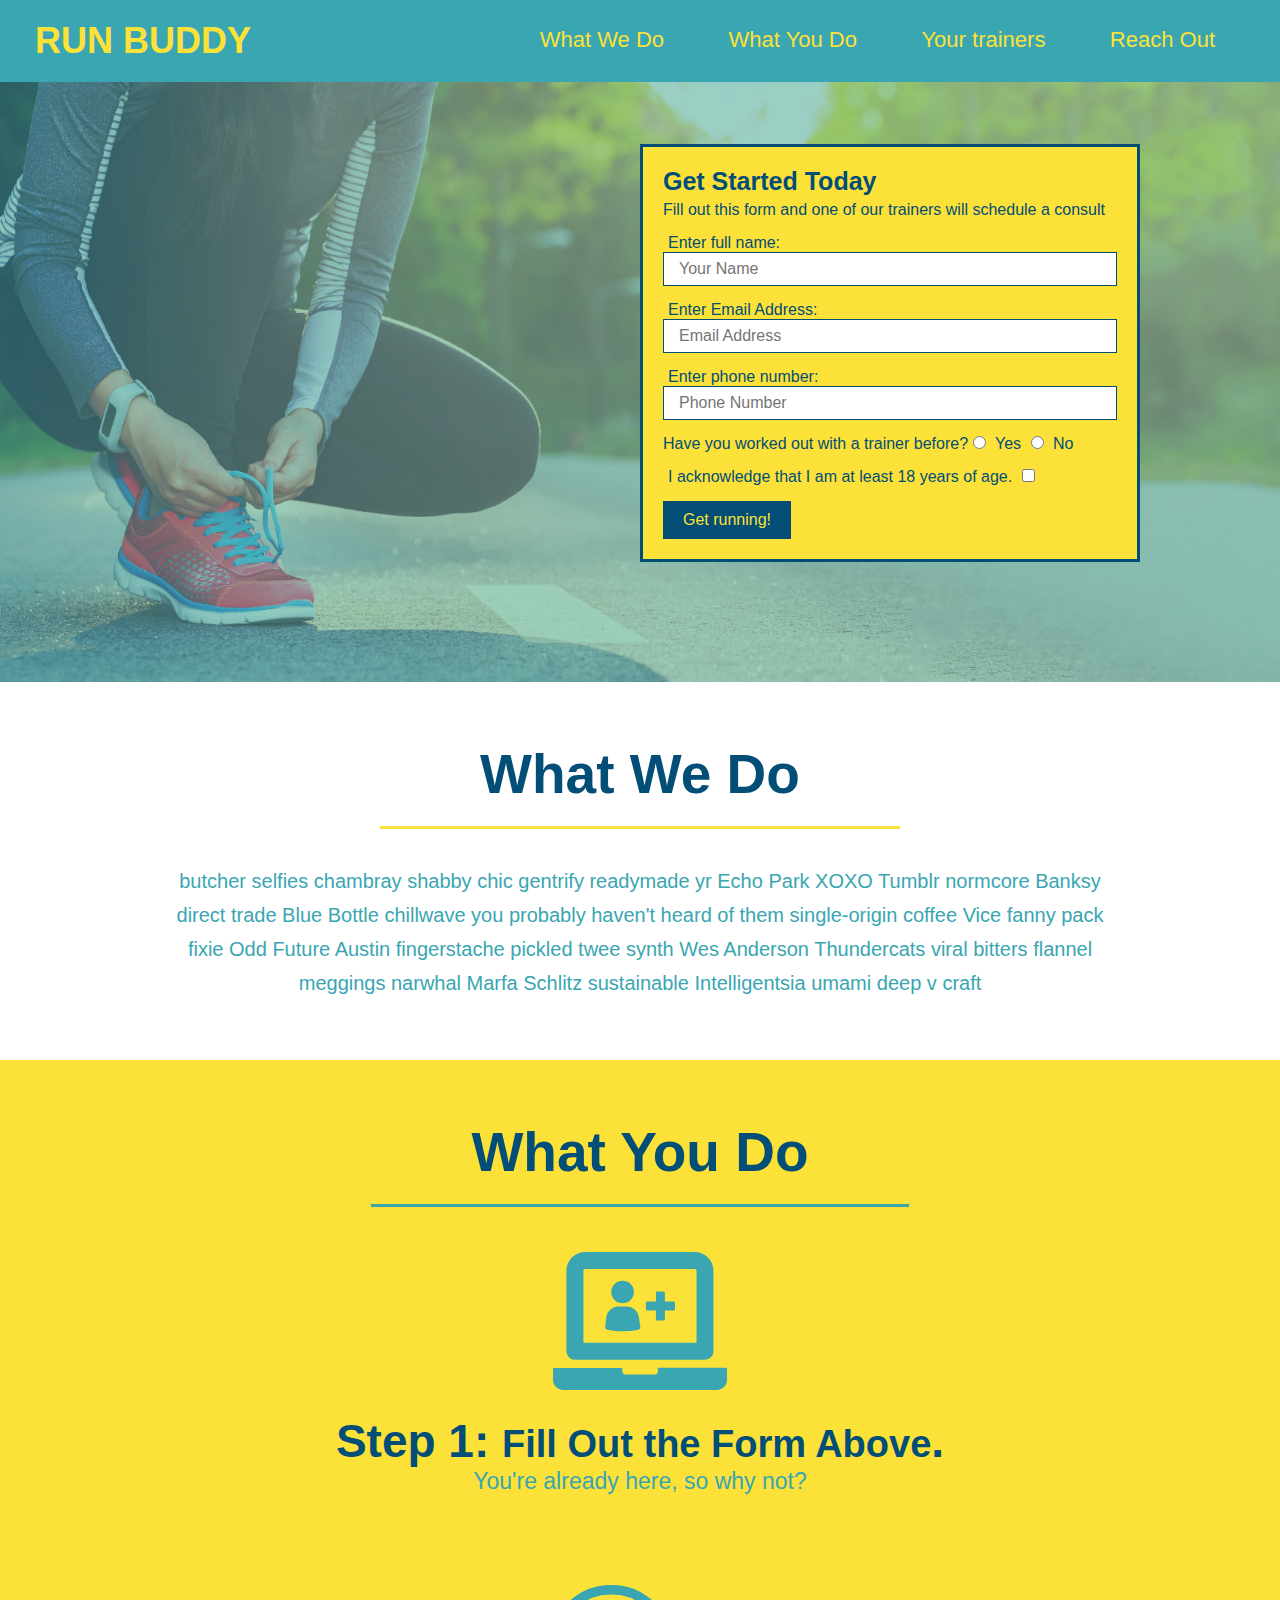
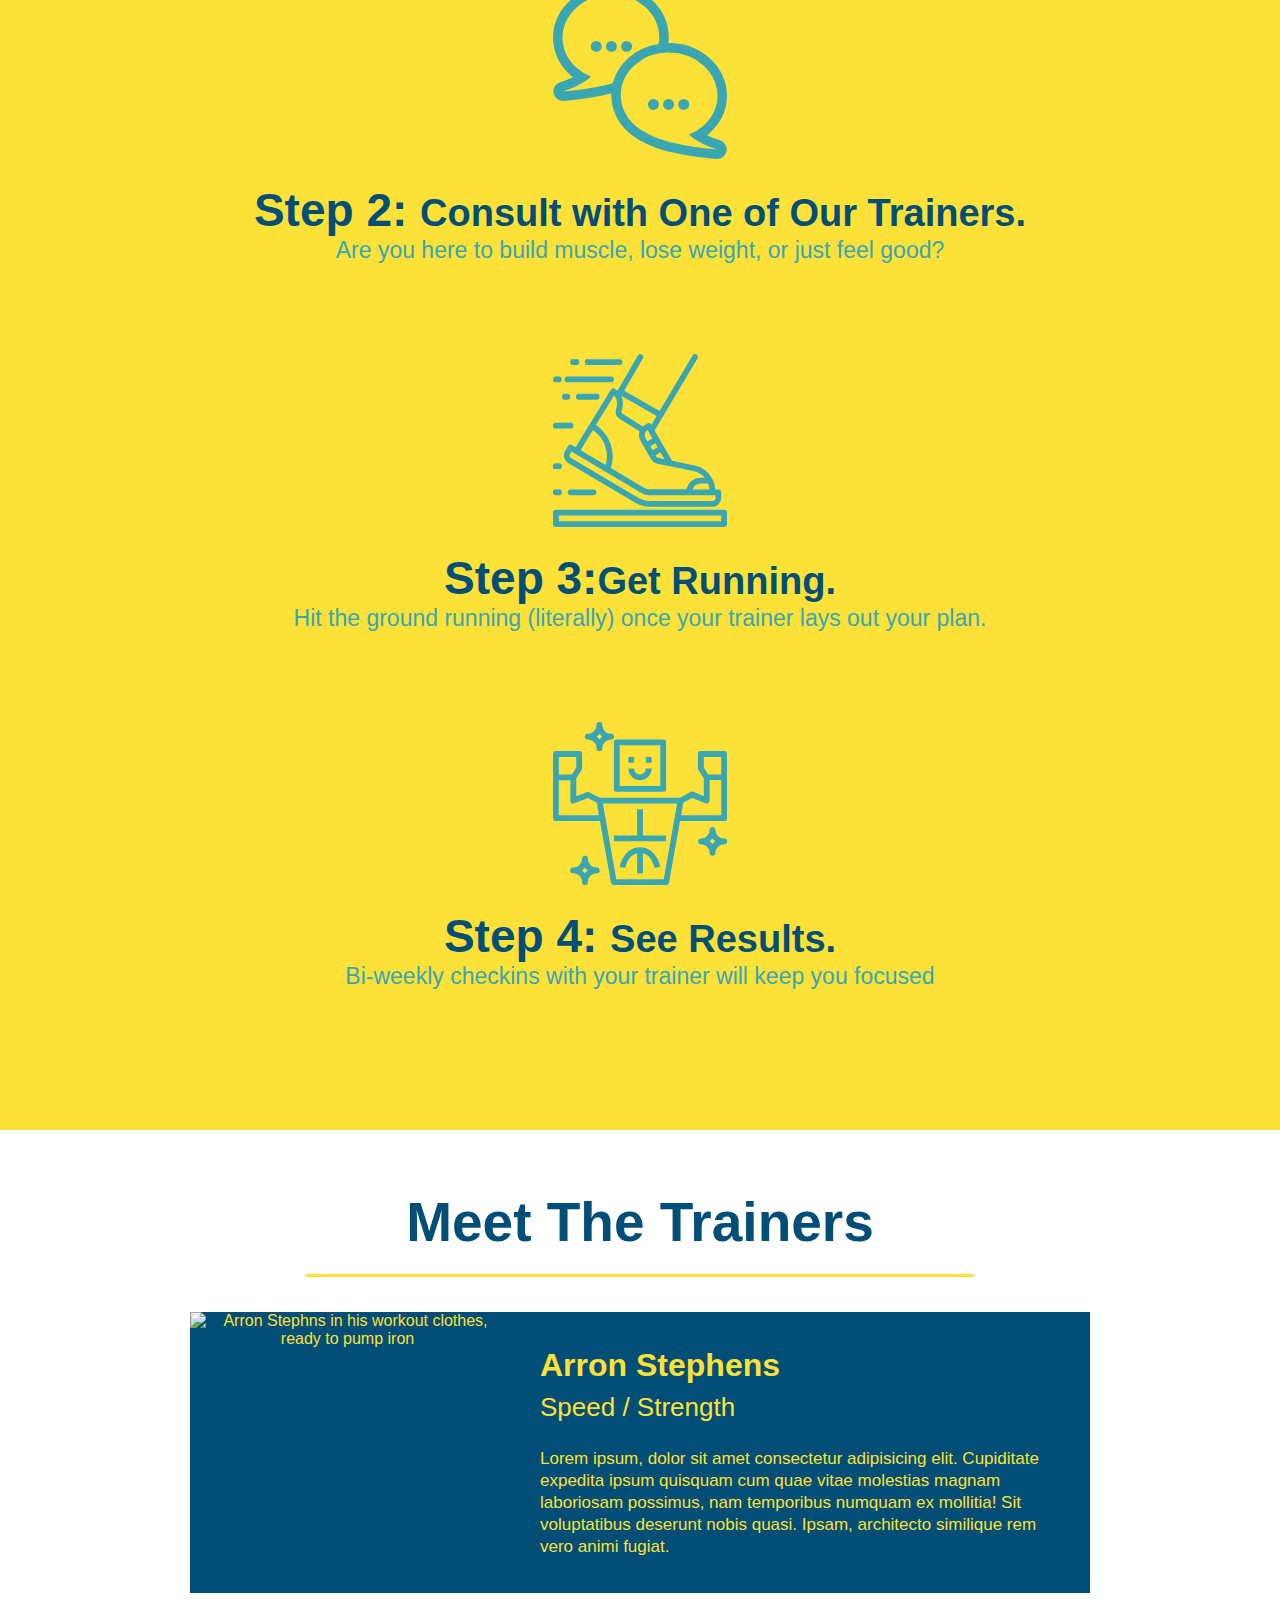
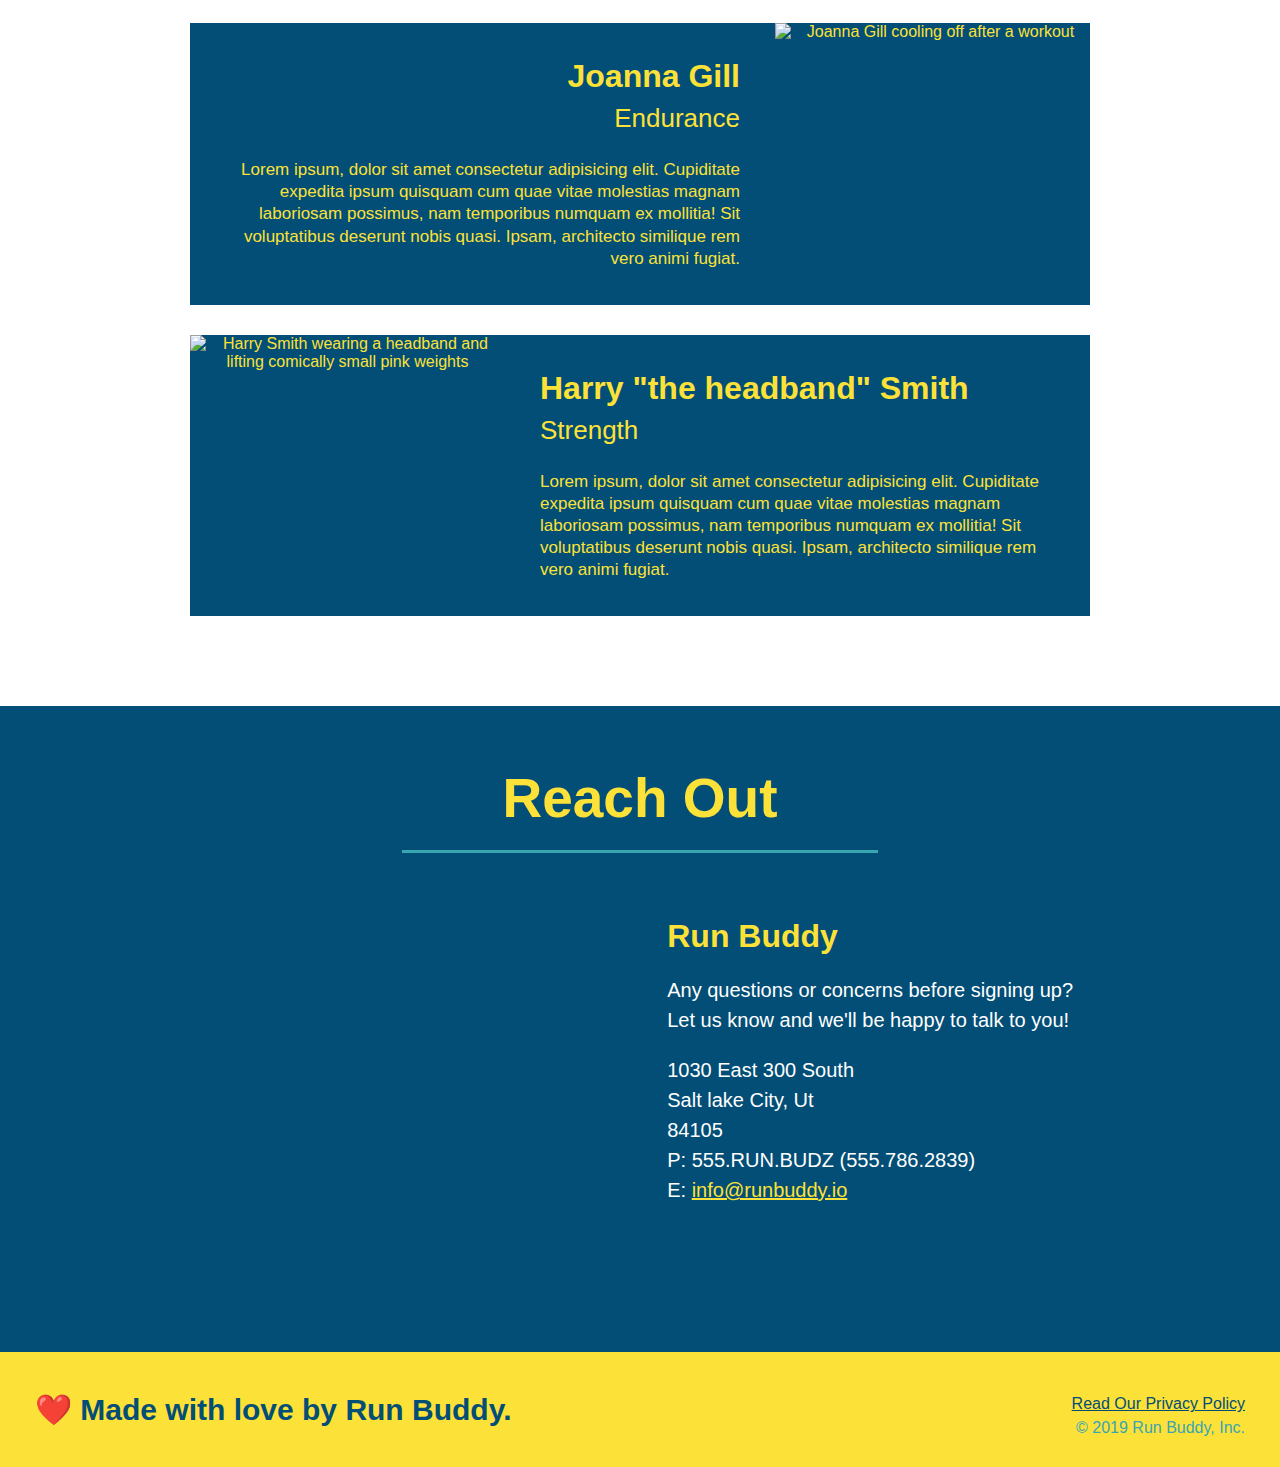
==== index.html @ f4c331d6 "privacy page" ====
<!DOCTYPE html>
<html lang="en">
    <head>
        <meta charset="UTF-8" />
        <link rel="stylesheet" href="./assets/css/style.css" />
        <title> Run Buddy</title>
    </head>
    
    <body>
        <!-- navigation -->
        <Header>
            <h1> RUN BUDDY</h1>
            <nav>
                <!-- Unordered list element -->
                <ul>
                    <!-- List item element-->
                    <li>
                        <!-- Anchor element -->
                        <a href="#what-we-do">What We Do</a>
                    </li>
                    <li>
                        <a href="#what-you-do">What You Do</a>
                    </li>
                    <li>
                        <a href="#your-trainers">Your trainers</a>
                    </li>
                    <li>
                        <a href="#reach-out">Reach Out</a>
                    </li>
                </ul>
            </nav>
        </Header>

        <!-- hero/jumbotron -->
    <section class="hero">
        <div class="hero-form">
            <h3>Get Started Today</h3>
                <p>Fill out this form and one of our trainers will schedule a consult</p>
            <!-- Add form element -->
            <form>
                <label for="name">Enter full name:</label>
                <input type="text" placeholder="Your Name" name="name" id="name" class="form-input">              
                <label for="email">Enter Email Address:</label>
                <input type="email" placeholder="Email Address" name="email" id="email" class="form-input">
                <label for="phone"> Enter phone number:</label> 
                <input type="tel" placeholder="Phone Number" name="phone" id="phone" class="form-input">
                <p>
                    Have you worked out with a trainer before?
                    <input type="radio" name="trainer-confirm" id="trainer-yes" />
                    <label for="trainer-yes">Yes</label>
                    <input type="radio" name="trainer-confirm" id="trainer-no" />
                    <label for="trainer-no">No</label>
                </p>
                <p>
                    <label for="checkbox" >
                    I acknowledge that I am at least 18 years of age.
                    </label>
                    <input type="checkbox" name="age-confirm" id="checkbox" />  
                </p>
                <button type="submit">
                    Get running!
                </button>
            </form>
        </div>
    </section>
    <!-- end hero -->

        <!-- "what we do" section -->
        <section id="what-we-do" class="intro">
            <h2 class="section-title primary-border">What We Do</h2>
            <p>
                butcher selfies chambray shabby chic gentrify readymade yr Echo Park 
                XOXO Tumblr normcore Banksy direct trade Blue Bottle chillwave you probably 
                haven't heard of them single-origin coffee Vice fanny pack fixie Odd Future 
                Austin fingerstache pickled twee synth Wes Anderson Thundercats viral bitters flannel 
                meggings narwhal Marfa Schlitz sustainable Intelligentsia umami deep v craft 
            </p>
        </section>

        <!-- "what you do" -->
        <section id="what-you-do" class="steps">
            <h2 class="section-title secondary-border"> What You Do</h2>

            <div>
                <!-- insert this img element -->
                <img src="./assets/images/step-1.svg" alt="" />
                <h3> Step 1: <span>Fill Out the Form Above</span>.</h3>
                <p> You're already here, so why not?</p>
            </div>

            <div>
                <img src="assets/images/step-2.svg" alt="" />
                <h3>Step 2: <span>Consult with One of Our Trainers.</span></h3>
                <p>Are you here to build muscle, lose weight, or just feel good?</p>
            </div>

            <div>
                <img src="assets/images/step-3.svg" alt="" />
                <h3>Step 3:<span>Get Running.</span></h3>
                <p>Hit the ground running (literally) once your trainer lays out your plan.</p>
            </div>

            <div>
                <img src="assets/images/step-4.svg" alt="" />
                <h3>Step 4: <span>See Results.</span></h3>
                <p>Bi-weekly checkins with your trainer will keep you focused</p>
            </div>
        </section>

        <!-- "meet the trainers" section-->
        <section id="your-trainers" class="trainers">
            <h2 class="section-title primary-border"> Meet The Trainers</h2>
            <article class="trainer">
                <img src="./assets/images/trainers/trainer-1.jpg" alt="Arron Stephns in his workout clothes, ready to pump iron" />
                <div class="trainer-bio text-left">
                    <h3>Arron Stephens</h3>
                    <h4>Speed / Strength</h4>
                    <p>Lorem ipsum, dolor sit amet consectetur adipisicing elit. Cupiditate expedita ipsum quisquam cum quae vitae molestias magnam laboriosam possimus, nam temporibus numquam ex mollitia! Sit voluptatibus deserunt nobis quasi. Ipsam, architecto similique rem vero animi fugiat.
                    </p>
                </div>
            </article>

        <!-- "Second Trainer Bio" -->
        <article class="trainer">
            <div class="trainer-bio text-right">
                <h3>Joanna Gill</h3>
                <h4>Endurance</h4>
                <p>Lorem ipsum, dolor sit amet consectetur adipisicing elit. Cupiditate expedita ipsum quisquam cum quae vitae molestias magnam laboriosam possimus, nam temporibus numquam ex mollitia! Sit voluptatibus deserunt nobis quasi. Ipsam, architecto similique rem vero animi fugiat.
                </p>
            </div>
            <img src="./assets/images/trainers/trainer-2.jpg" alt="Joanna Gill cooling off after a workout" />
        </article>

        <!-- "Third Trainer Bio"-->
        <article class="trainer">
            <img src="./assets/images/trainers/trainer-3.jpg" alt="Harry Smith wearing a headband and lifting comically small pink weights" />
            <div class="trainer-bio text-left">
                <h3>Harry "the headband" Smith</h3>
                <h4>Strength</h4>
                <p>Lorem ipsum, dolor sit amet consectetur adipisicing elit. Cupiditate expedita ipsum quisquam cum quae vitae molestias magnam laboriosam possimus, nam temporibus numquam ex mollitia! Sit voluptatibus deserunt nobis quasi. Ipsam, architecto similique rem vero animi fugiat.
                </p>
            </div>
        </article>
        </section>
        
        <!-- "reach out" section -->
        <section id="reach-out" class="contact">
            <h2 class="section-title secondary-border">Reach Out</h2>
            <div class="contact-info">
                <iframe src="https://www.google.com/maps/embed?pb=!1m18!1m12!1m3!1d3021.976750837944!2d-111.86354288473095!3d40.76253607932643!2m3!1f0!2f0!3f0!3m2!1i1024!2i768!4f13.1!3m3!1m2!1s0x8752f5613ff42a95%3A0xfc419ba5b43cc94f!2s1030%20E%20300%20S%2C%20Salt%20Lake%20City%2C%20UT%2084102!5e0!3m2!1sen!2sus!4v1634846952729!5m2!1sen!2sus" 
                width="400" 
                height="400" 
                style="border:0;" 
                allowfullscreen="" 
                loading="lazy">
                </iframe>
            
                <div>
                <h3>Run Buddy</h3>
                <p>
                    Any questions or concerns before signing up?
                    <br />
                    Let us know and we'll be happy to talk to you!
                </p>
                <address>
                    1030 East 300 South <br />
                    Salt lake City, Ut <br />
                    84105<br />
                    P: 555.RUN.BUDZ (555.786.2839)<br />
                    E: <a href="mailto:info@runbuddy.io">info@runbuddy.io</a>
                </address>
                </div>
            </div>
        </section>

        <!-- "footer" -->
        <footer>
            <h2> &#10084;&#65039; Made with love by Run Buddy.</h2>
        <div>
            <a href="./privacy-policy.html">Read Our Privacy Policy</a><br />
            &copy; 2019 Run Buddy, Inc.
        </div>
        </footer>

    </body>
</html>
---- assets/css/style.css ----
/* this removes the default browser-enforced styles. i.e padding/margins. 
Border box allows for all content of the page to fit within a defined 
space incase padding exceeds the width "see footer"*/
* {
    margin: 0;
    padding: 0;
    box-sizing: border-box;
}

body {
    /* more on this crazy alphanumerical value in a minute! */
    color: #39a6b2;
    font-family: Helvetica, Arial, sans-serif;
}

/* apply styles to <header> */
header {
    padding: 20px 35px;
    background-color: #39a6b2;
}

header h1 {
    font-weight: bold;
    font-size: 36px;
    color: #fce138;
    margin: 0;
    display: inline;
}

header a {
    text-decoration: none;
    color: #fce138
}

header nav ul li a {
    margin: 0 30px;
    font-weight: lighter;
    font-size: 22px;
}

header nav {
    float: right;
    margin: 7px 0;
}

header nav ul li {
    display: inline;
}

/*applying styles to <footer> */
footer {
    background: #fce138;
    width: 100%;
    padding: 40px 35px;
}

footer h2 {
    display: inline;
    color: #024e76;
    font-size: 30px;
    margin: 0;
}

/* line height shows how much vertical space should be between line of text */
footer div {
    float: right;
    line-height: 1.5;
    text-align: right; 
}

footer a {
    color: #024e76;
}

/* Section styling: adding padding and also a background image */
section {
    padding: 60px;
}   

/* Hero Style Start adding the image, background-position: setting the inital
position of the image, background size and position to make sure the image is 
not cutting off elements*/
.hero {
    background-image: url("../images/hero-bg.jpg");
    height: 600px;
    background-size: cover;
    background-position: center;
    position: relative;
}

/* Hero Form Start : by making the .hero section relative positioning and
the .hero-form absolute, we have made hero forms position adjust according to
its parent element hero*/
.hero-form {
   border: 3px solid #024e76;
   background-color: #fce138;
   padding: 20px;
   width: 500px;
   color: #024e76;
   position: absolute;
   bottom: 120px;
   right: 140px;
}

.hero-form p {
    margin: 5px 0 15px 0;
}

/* section h3 element styling */
.hero-form h3 { 
    font-size: 25px;
    margin: 0;
}

.form-input {
    border: 1px solid #024e76;
    display: block;
    padding: 7px 15px;
    font-size: 16px;
    color: #024e76;
    width: 100%;
    margin-bottom: 15px;
}

.hero-form label {
    margin: 0 5px;
}

.hero-form button {
    color: #fce138;
    background-color: #024e76;
    border: none;
    padding: 10px 20px;
    font-size: 16px;
}
/* Hero Style End */

/* What WE do styling */

.intro {
    text-align:center;
}


/* margin adjustment allows us to get better centering of the page
as only text inside the block will show centered. it allows the top and bottom
margins to be zero and the right and left to auto and caculates the margin for us 
by the size of text */
.intro p {
    line-height: 1.7;
    color: #39a6b2;
    width: 80%;
    font-size: 20px;
    margin: 0 auto;
}

/* What WE do Styling END */

/* What YOU do Styling */

.steps {
    text-align: center;
    background: #fce138;
}

.steps div {
    margin-bottom: 80px;
}

.steps img {
    width: 15%;
    margin: 10px 0;
}

.steps h3 {
    color: #024e76;
    font-size: 46px;
    margin-top: 10px;
}

.steps p {
    color: #39a6b2;
    font-size: 23px;
}

.steps span {
    font-size: 38px;
}

/* Consolidated code for What we do and below sections */

.section-title {
    font-size: 55px;
    color: #024e76;
    margin-bottom: 35px;
    padding: 0 100px 20px 100px;
    display: inline-block;
    border-bottom: 3px solid;
}

.primary-border {
    border-color: #fce138;
}

.secondary-border {
    border-color: #39a6b2;
}

/* Meet The Trainers Section */

.trainers {
    text-align: center;
}

.trainer {
    width: 900px;
    margin: 0 auto 30px auto;
    background: #024e76;
    color: #fce138;
    overflow: auto;
}

.trainer img {
    width: 35%;
    float: left;
}

.trainer-bio {
    padding: 35px;
    float: left;
    width: 65%
}

.text-left {
    text-align: left;
}

.text-right {
    text-align: right;
}

.trainer-bio h3 {
    font-size: 32px;
    margin-bottom: 8px;
}

.trainer-bio h4 {
    font-weight: lighter;
    font-size: 26px;
    margin-bottom: 25px;
}

.trainer-bio p {
    font-size: 17px;
    line-height: 1.3;
}

/* Meet the Trainers END */

/*Reach Out Section START */

.contact {
    background: #024e76;
    text-align: center;
    
}

.contact h2 {
    color: #fce138;
    text-align: center;

}

.contact-info iframe {
    width: 400px;
    height: 400px;
}

/* having ISSUE */
.contact-info div {
    width: 410px;
    display: inline-block;
    vertical-align: top;
    text-align: left;
    margin: 30px 0 0 60px;
    color: white;
}

.contact-info h3 {
    color: #fce138;
    font-size: 32px;
}

.contact-info p, .contact-info address {
    margin: 20px 0;
    line-height: 1.5;
    font-size: 20px;
    font-style: normal;
}

.contact-info a {
    color: #fce138;
}
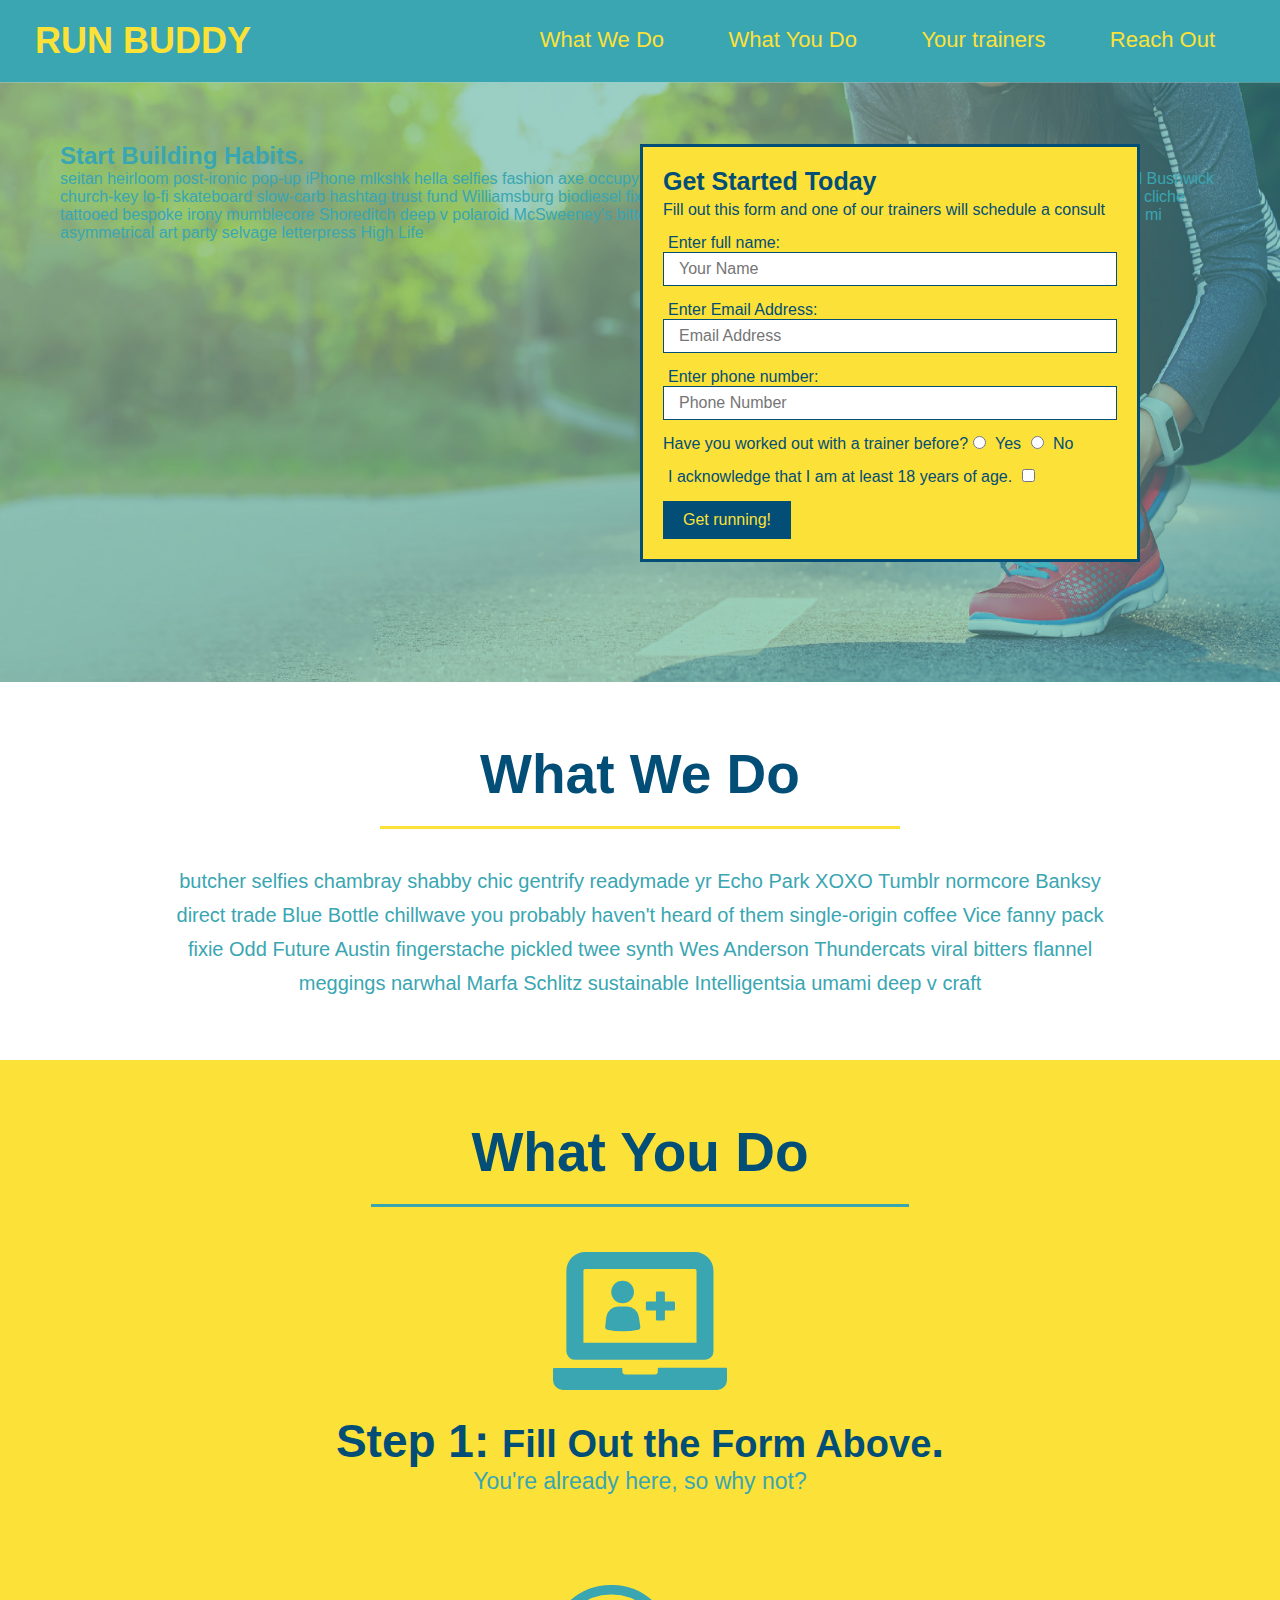
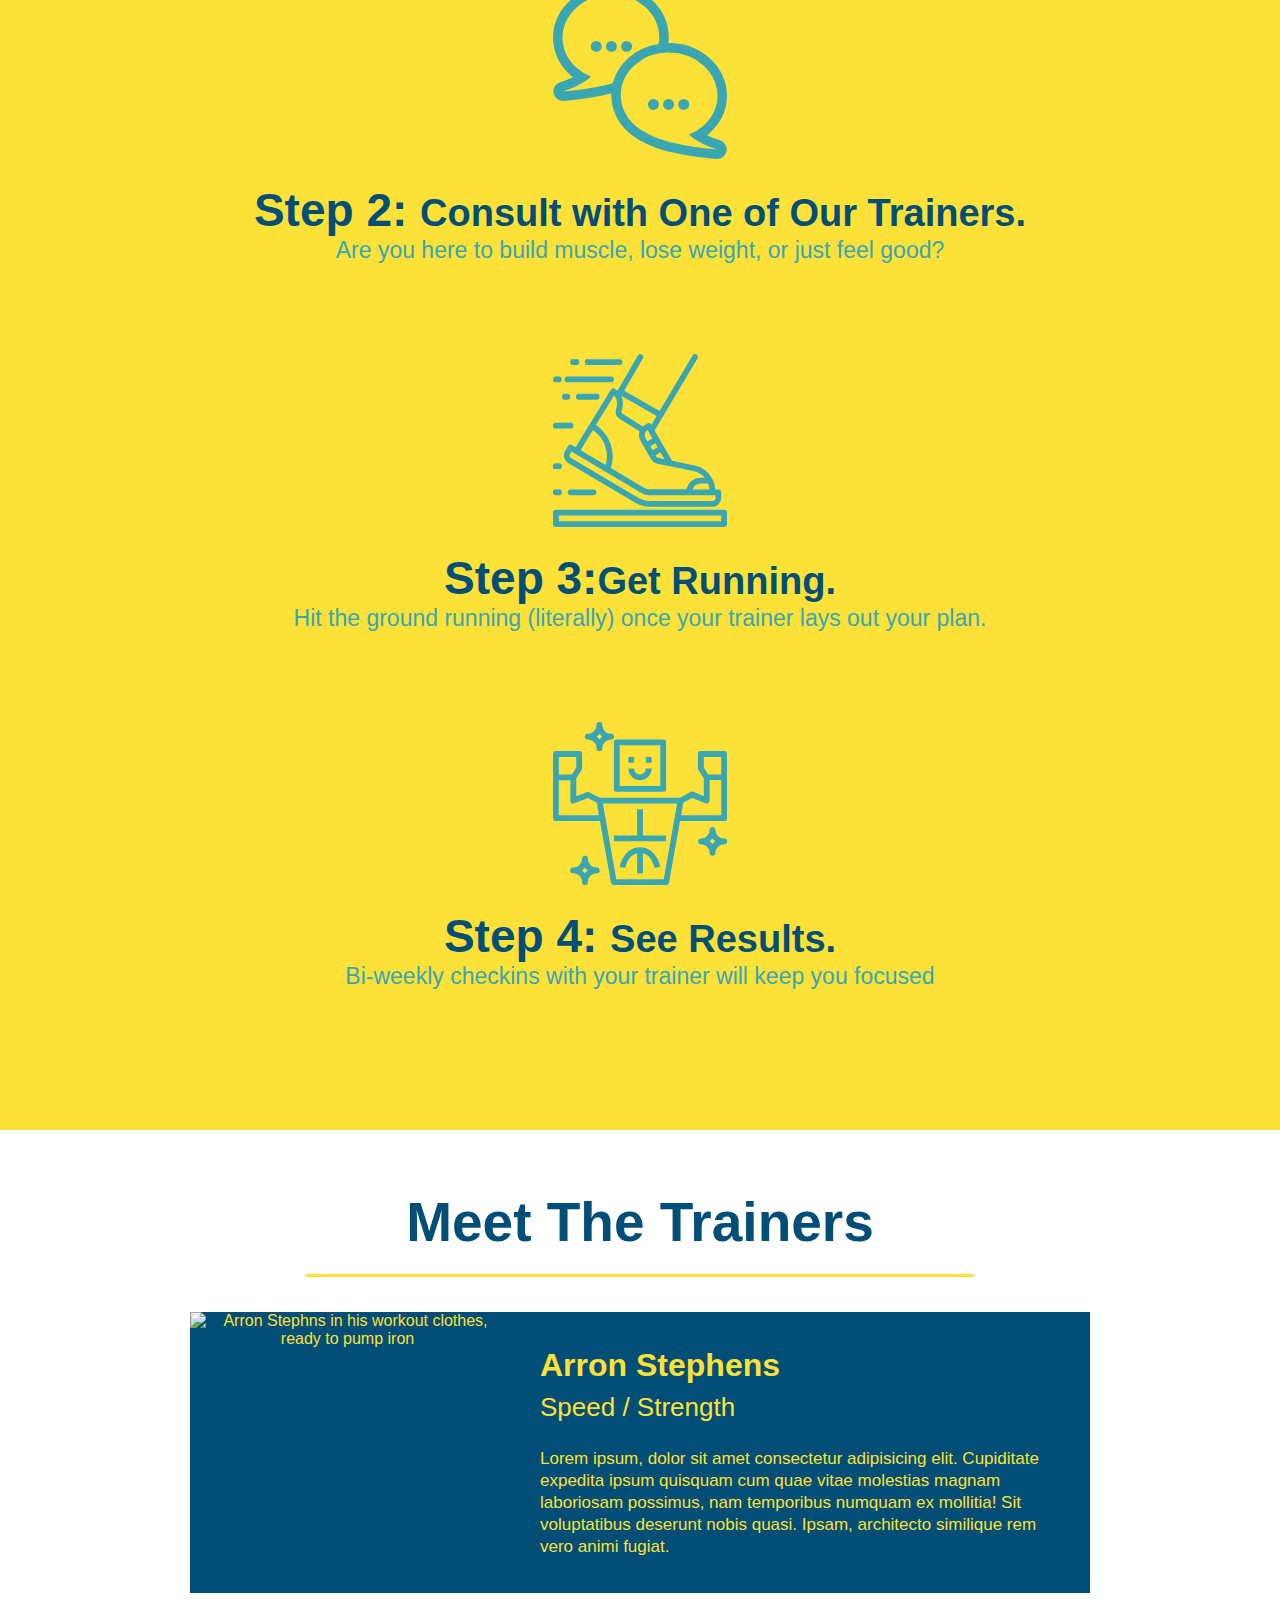
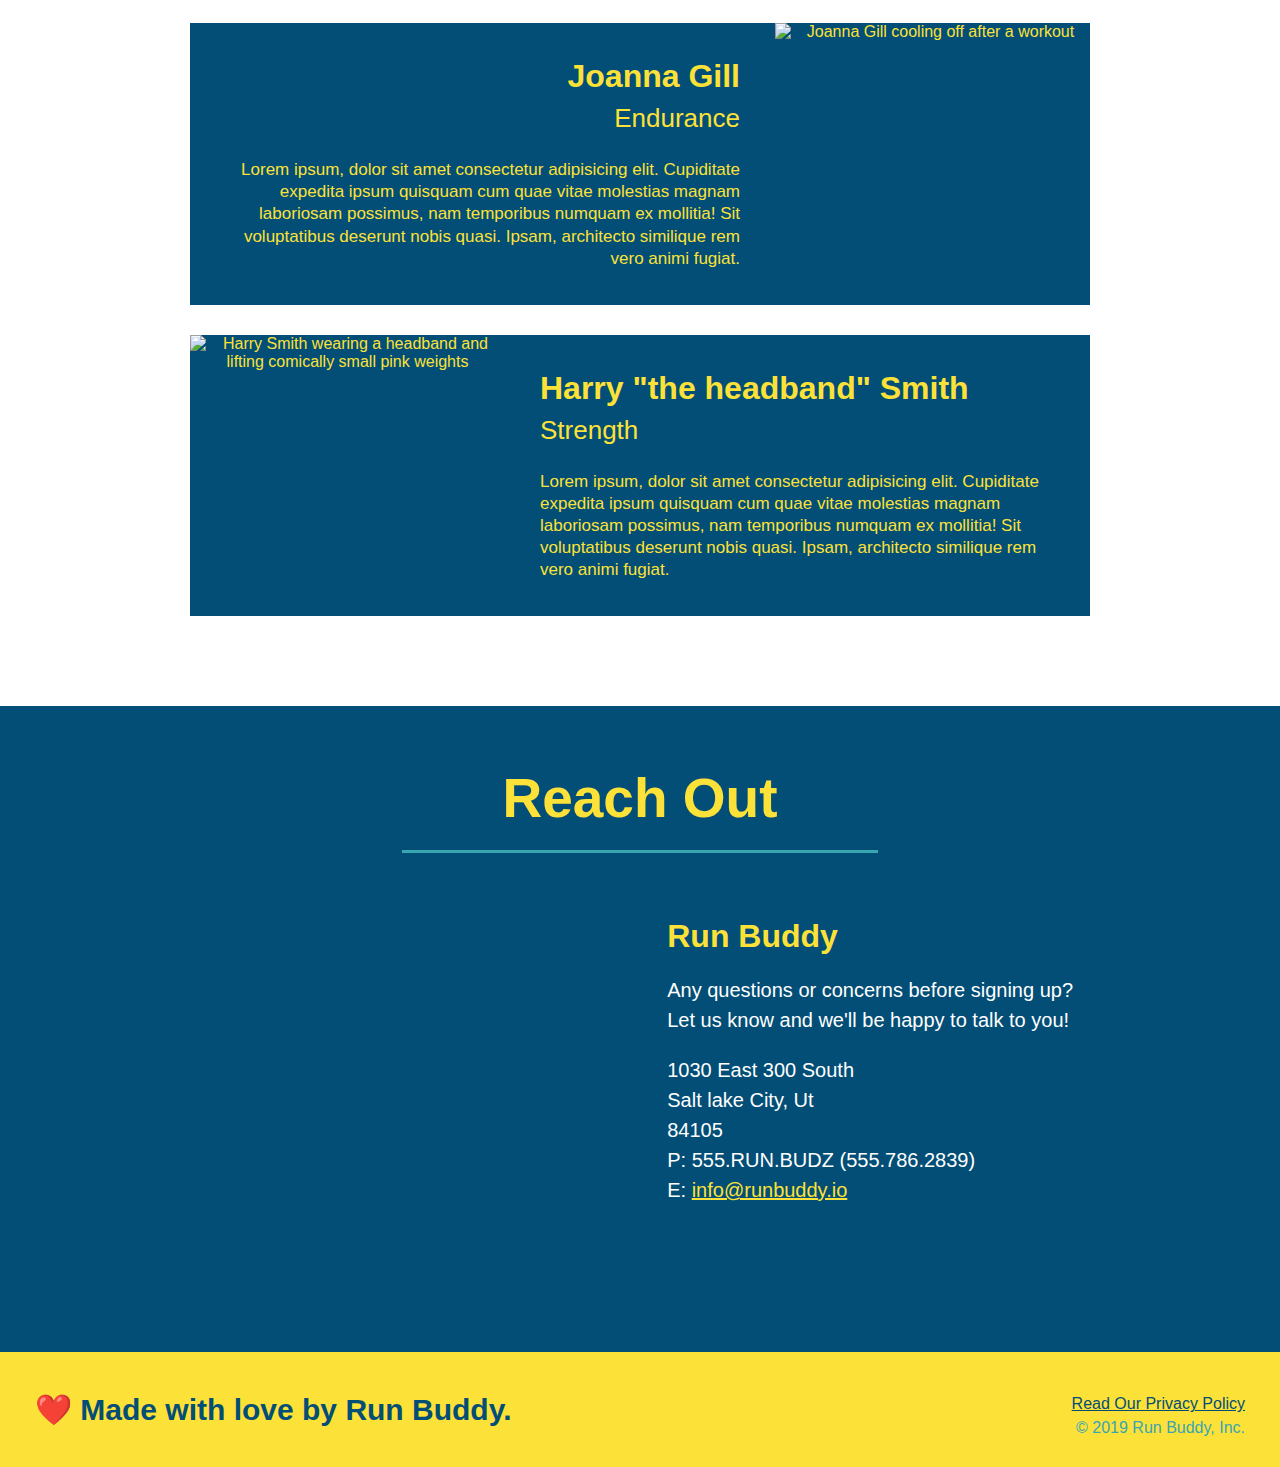
==== commit d3099730: "add content to hero, replace image" ====
--- a/index.html
+++ b/index.html
@@ -33,6 +33,18 @@
 
         <!-- hero/jumbotron -->
     <section class="hero">
+        <div class="hero-cta">
+            <h2> Start Building Habits.</h2>
+            <p>seitan heirloom post-ironic pop-up iPhone mlkshk hella selfies fashion axe 
+                occupy readymade put a bird on it messenger bag Wes Anderson Schlitz plaid 
+                Bushwick church-key lo-fi skateboard slow-carb hashtag trust fund Williamsburg
+                 biodiesel fixie farm-to-table 8-bit banjo XOXO Banksy chillwave bicycle rights 
+                 retro cliche tattooed bespoke irony mumblecore Shoreditch deep v polaroid McSweeney's 
+                 bitters cray gentrify tofu Marfa you probably haven't heard of them yr banh mi 
+                 asymmetrical art party selvage letterpress High Life
+            </p>
+        </div>
+        
         <div class="hero-form">
             <h3>Get Started Today</h3>
                 <p>Fill out this form and one of our trainers will schedule a consult</p>
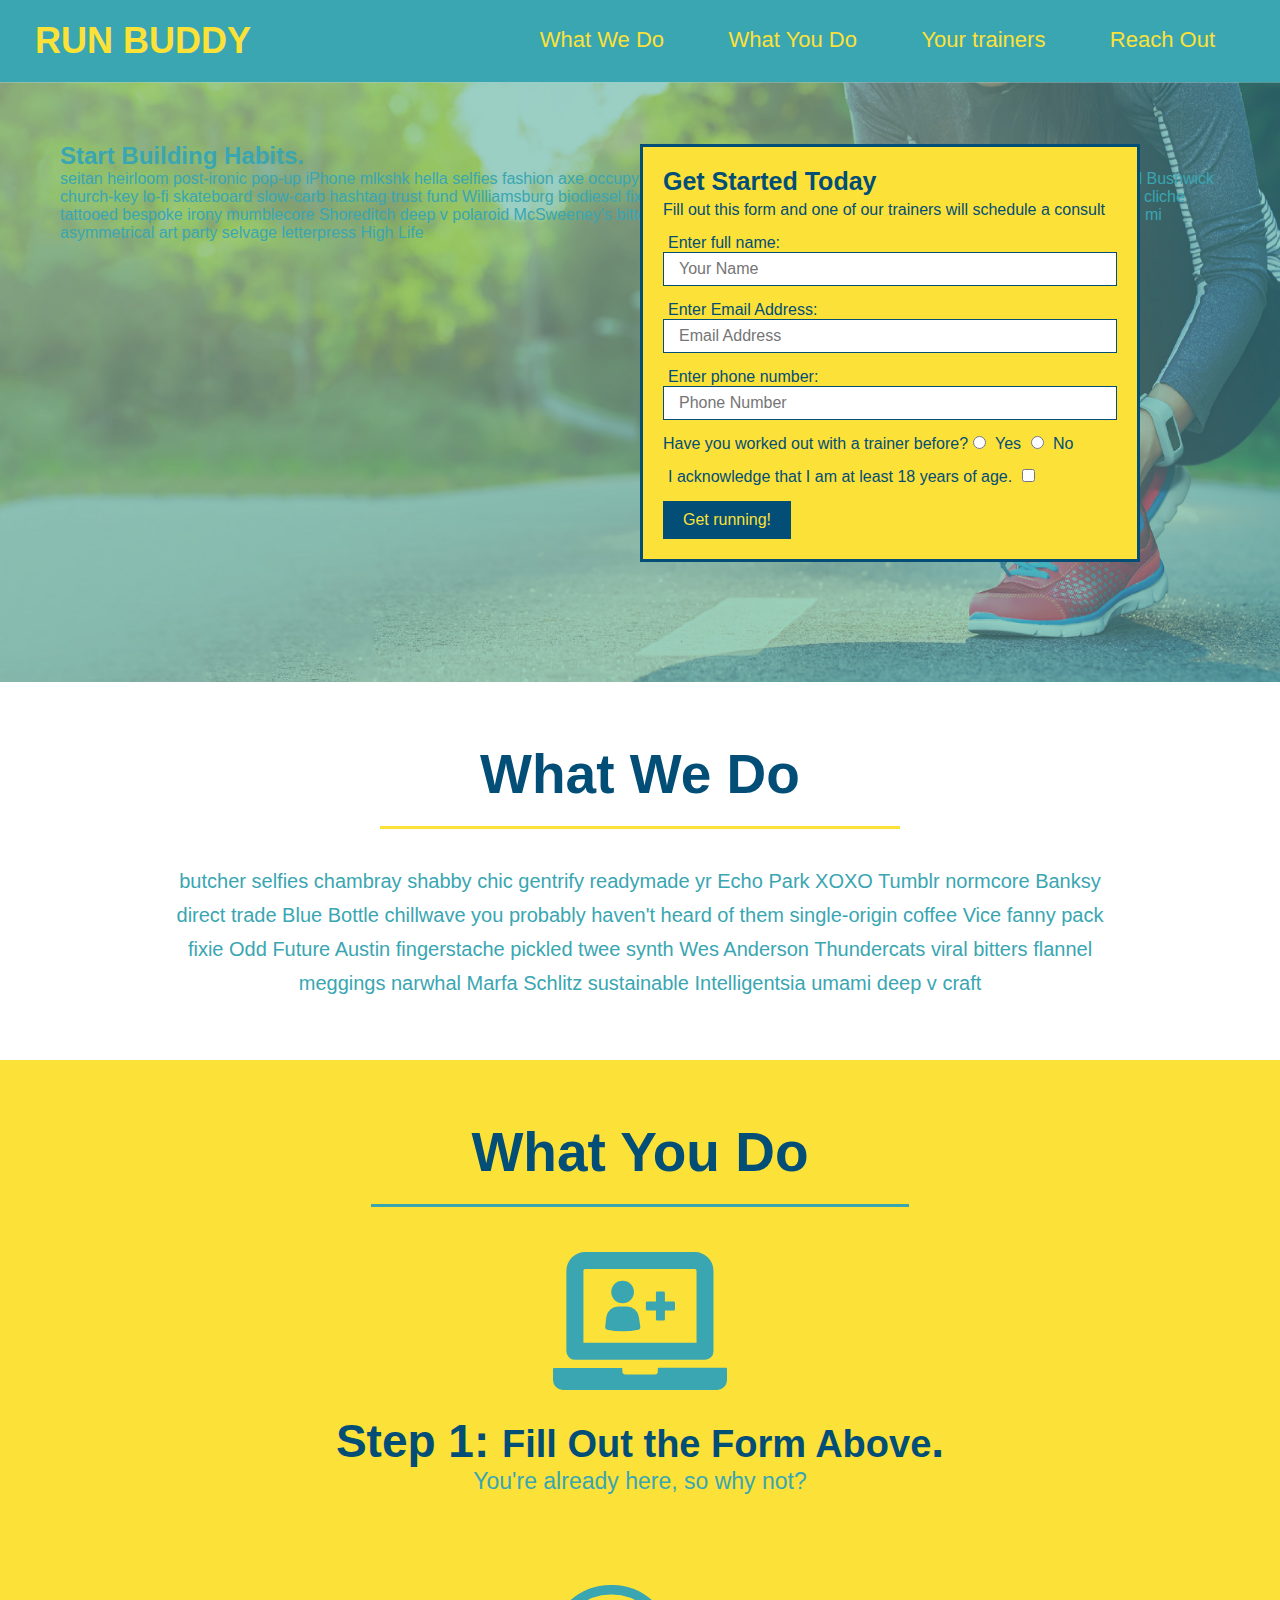
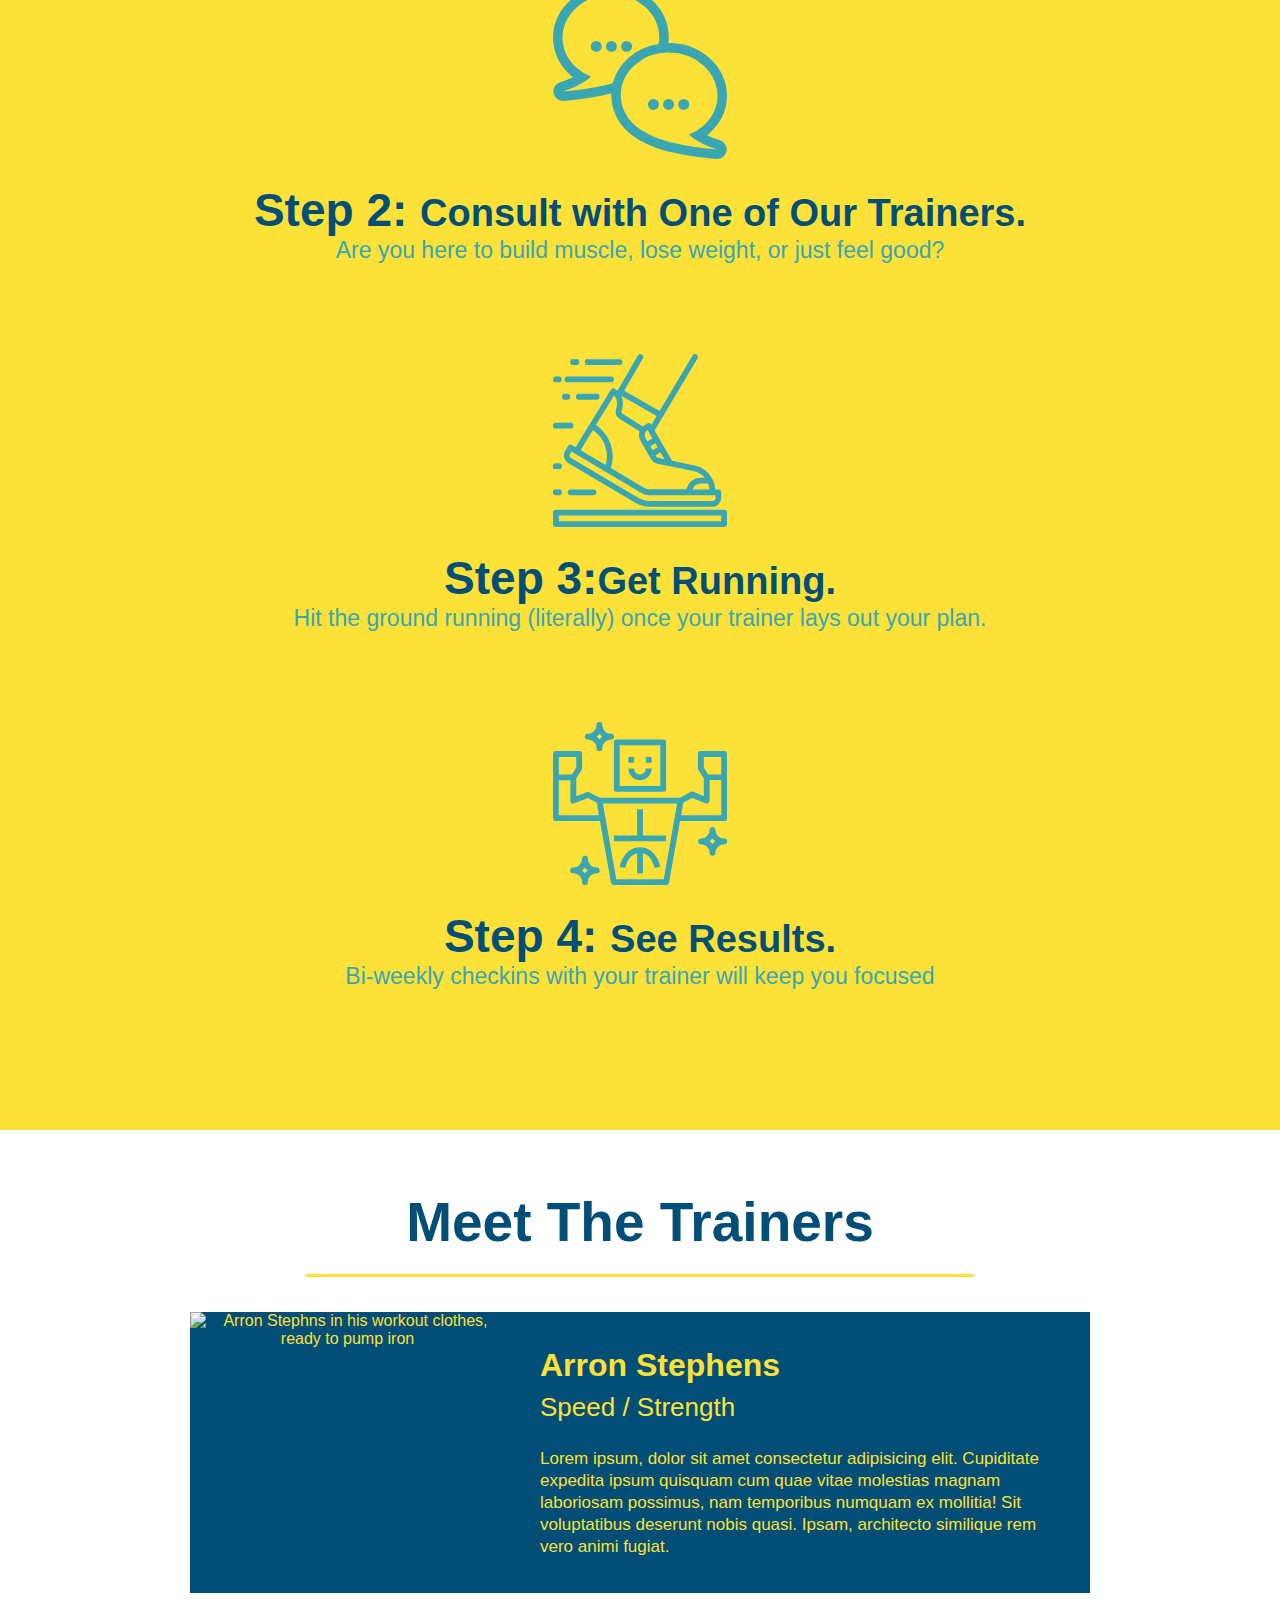
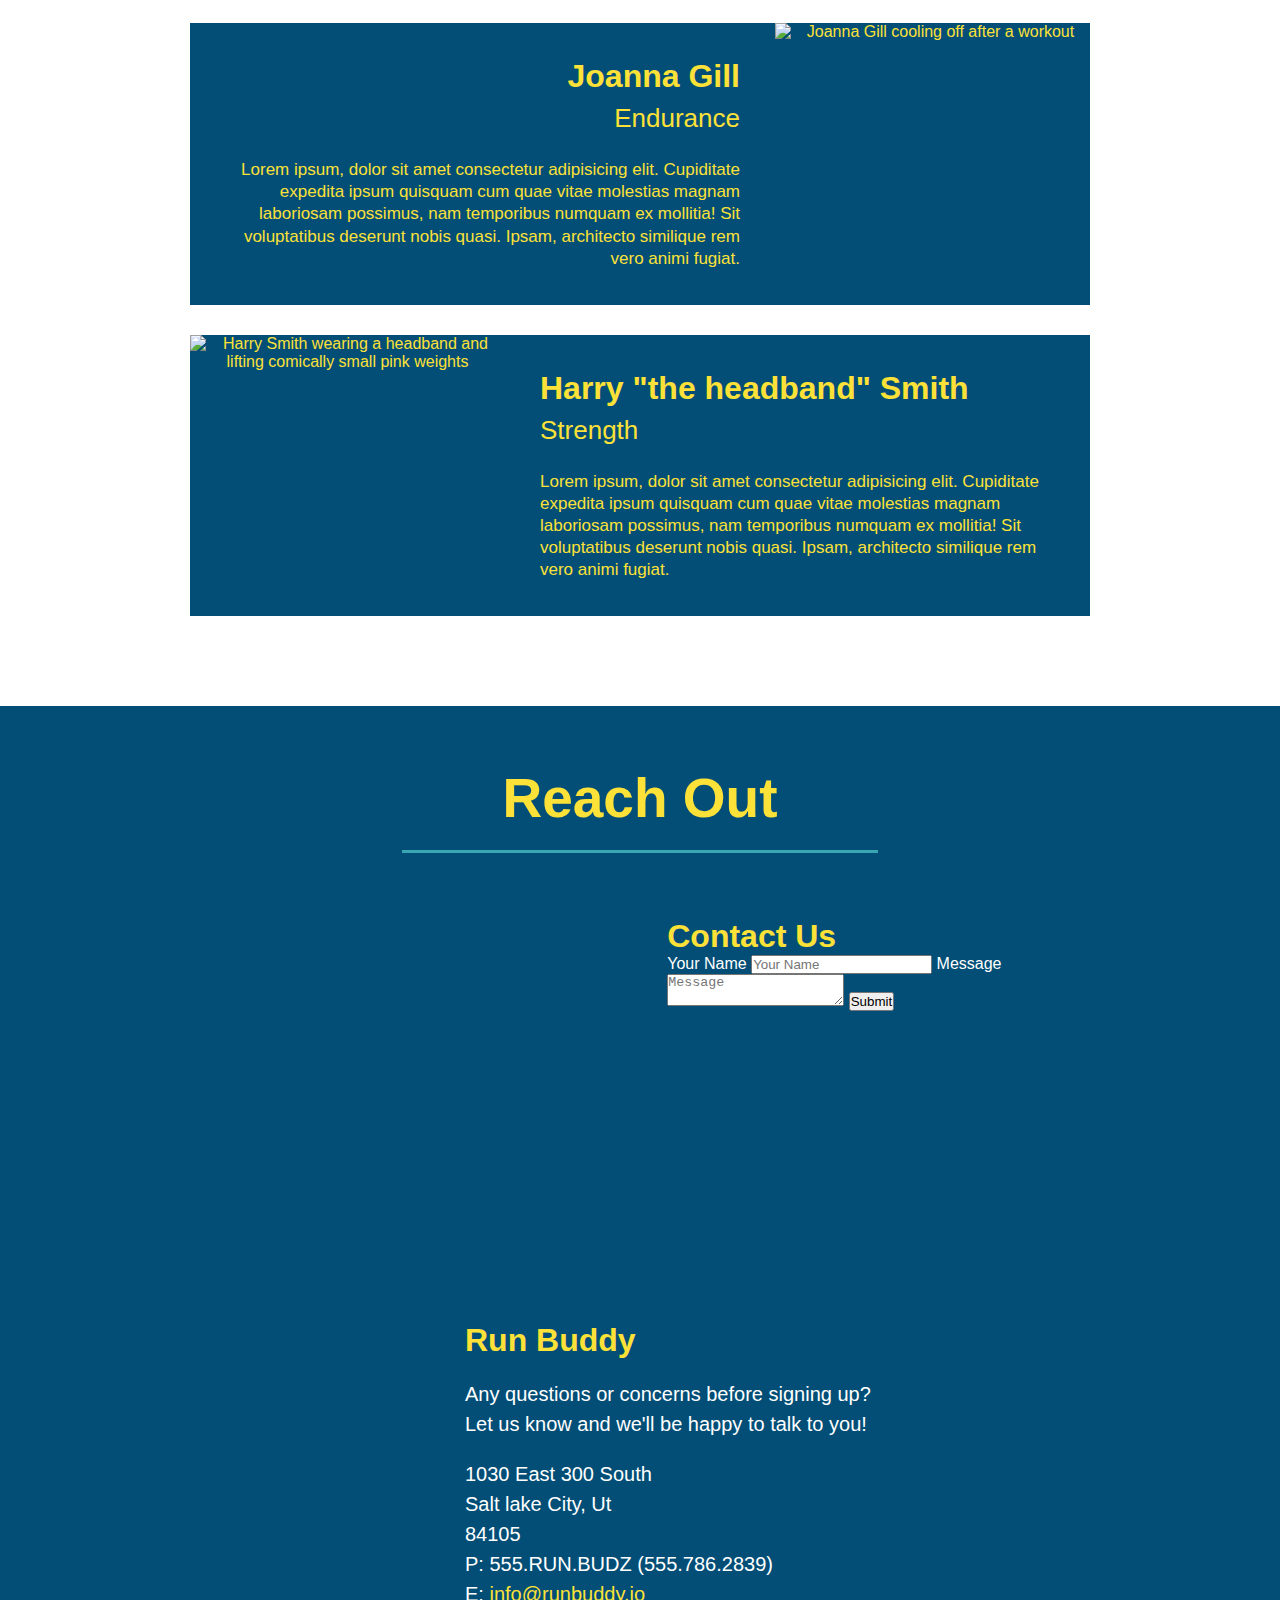
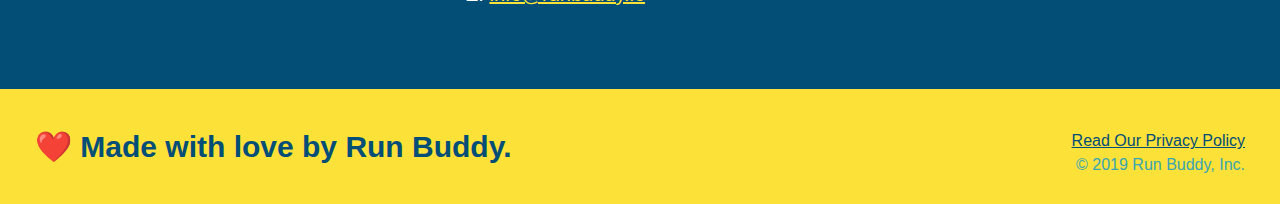
==== commit 97275afc: "add contact form" ====
--- a/index.html
+++ b/index.html
@@ -166,7 +166,19 @@
                 allowfullscreen="" 
                 loading="lazy">
                 </iframe>
-            
+            <div class="contact-form">
+                <h3>Contact Us</h3>
+                <form>
+                    <label= for="contact-name">Your Name</label>
+                    <input type="text" id="contact-name" placeholder="Your Name" />
+
+                    <label for="contact-message">Message</label>
+                    <textarea id="contact-message" placeholder="Message"></textarea>
+                    
+                    <button type="submit">Submit</button>
+                </form>
+            </div>
+
                 <div>
                 <h3>Run Buddy</h3>
                 <p>
@@ -182,6 +194,7 @@
                     E: <a href="mailto:info@runbuddy.io">info@runbuddy.io</a>
                 </address>
                 </div>
+                
             </div>
         </section>
 
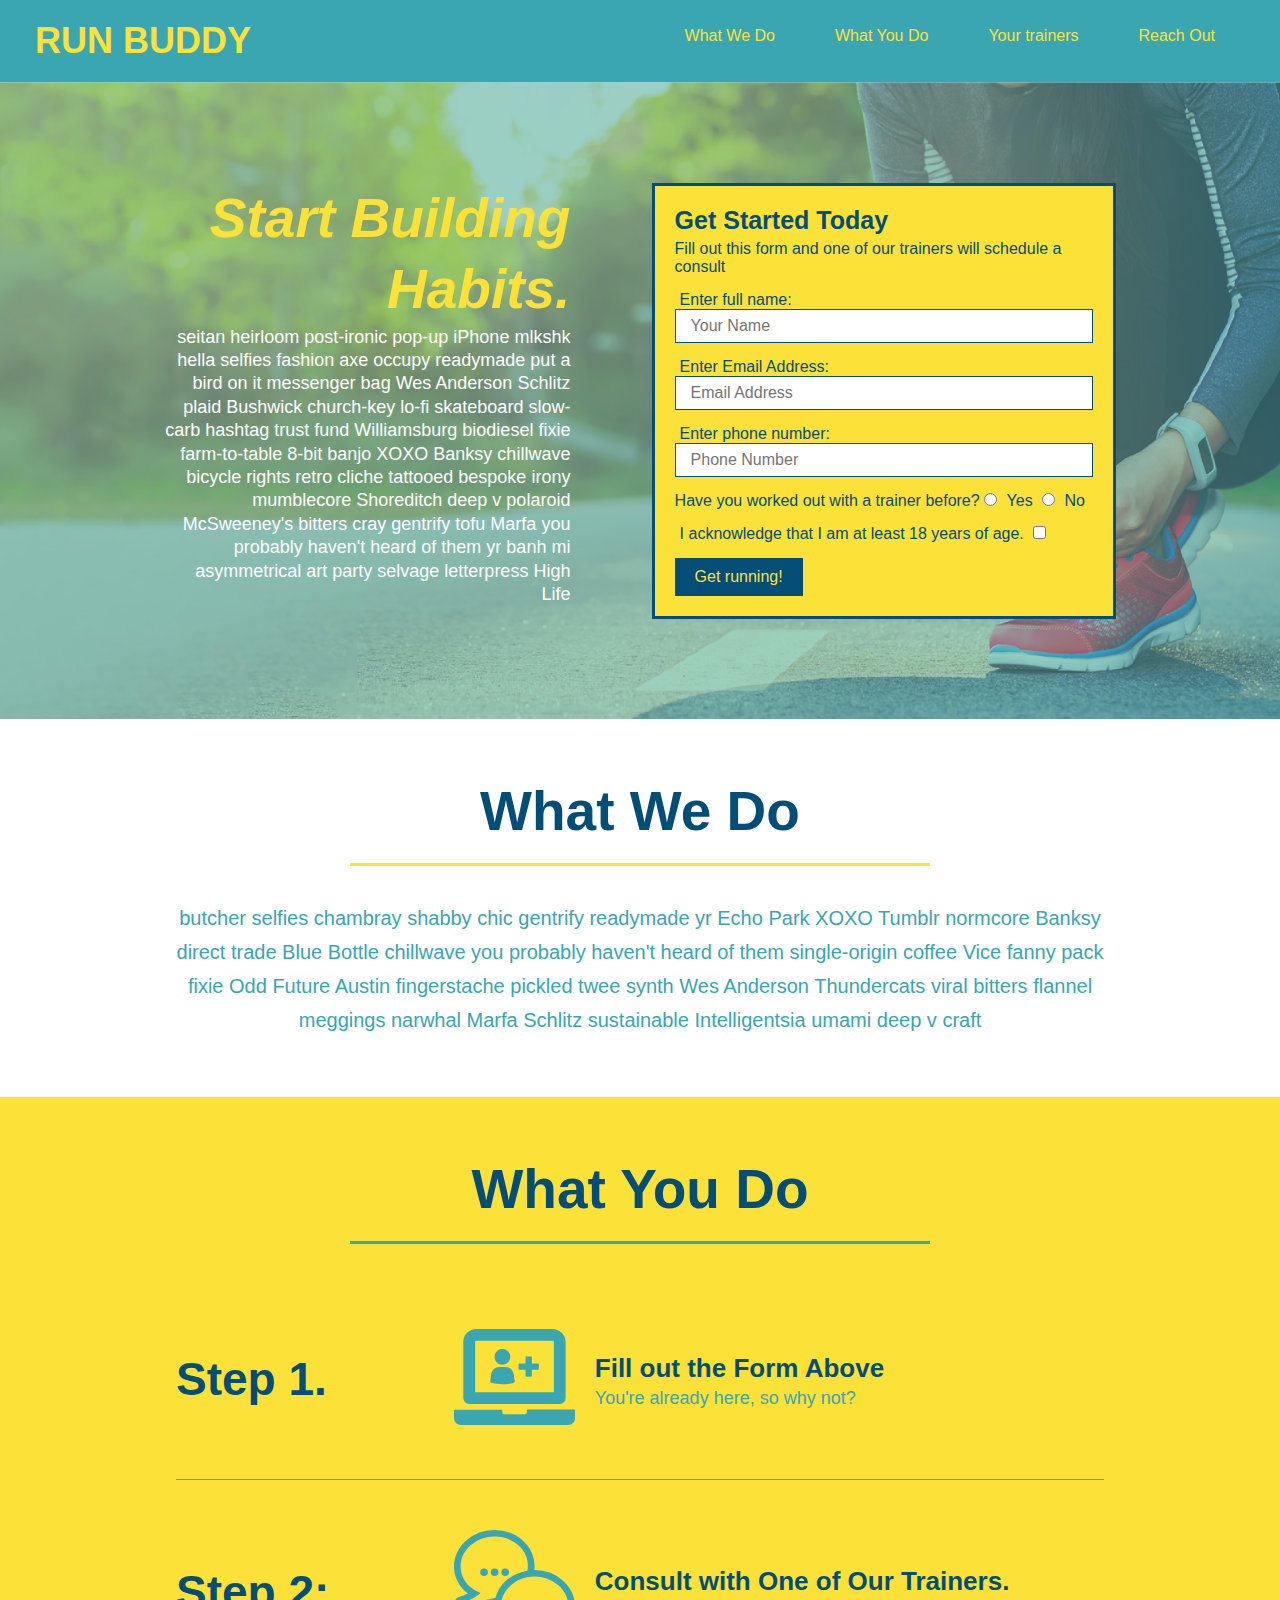
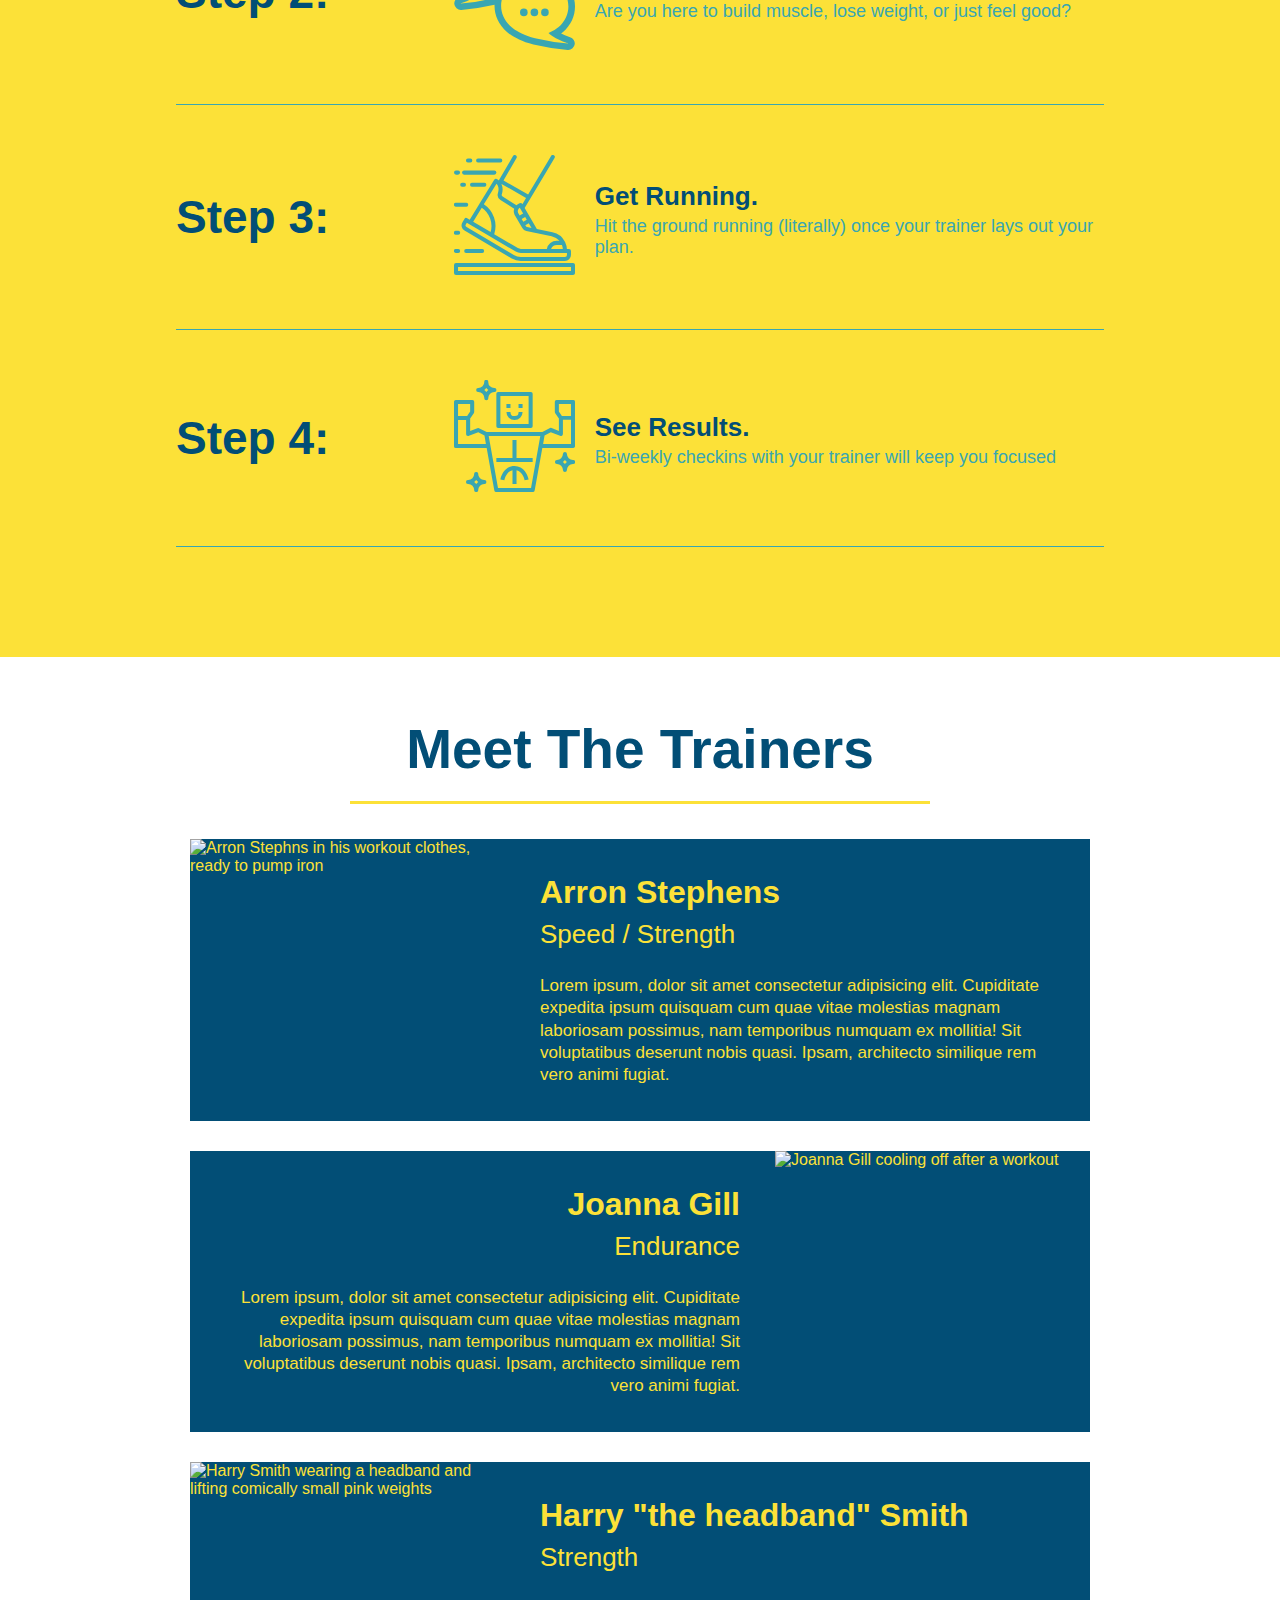
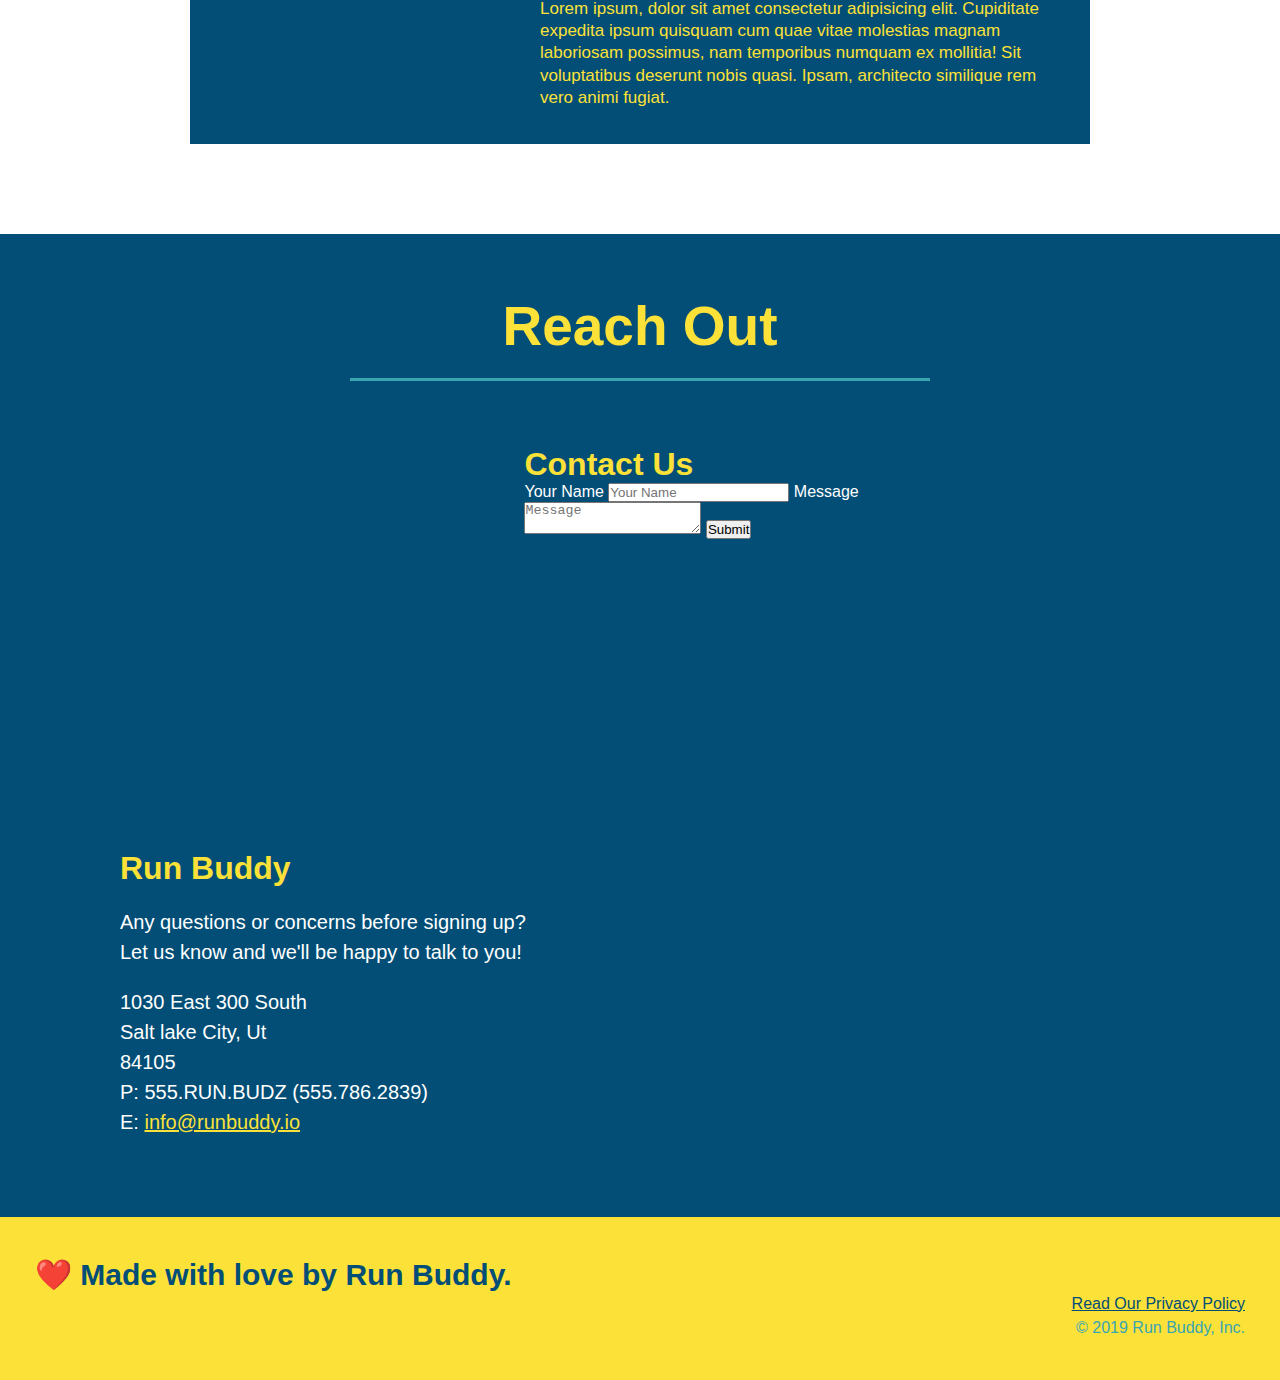
==== commit cd0c4888: "add flexbox to the steps" ====
--- a/index.html
+++ b/index.html
@@ -79,49 +79,91 @@
 
         <!-- "what we do" section -->
         <section id="what-we-do" class="intro">
-            <h2 class="section-title primary-border">What We Do</h2>
-            <p>
-                butcher selfies chambray shabby chic gentrify readymade yr Echo Park 
-                XOXO Tumblr normcore Banksy direct trade Blue Bottle chillwave you probably 
-                haven't heard of them single-origin coffee Vice fanny pack fixie Odd Future 
-                Austin fingerstache pickled twee synth Wes Anderson Thundercats viral bitters flannel 
-                meggings narwhal Marfa Schlitz sustainable Intelligentsia umami deep v craft 
-            </p>
+            <div class="flex-row">
+                <h2 class="section-title primary-border">
+                    What We Do
+                </h2>
+            </div>
+           <div class="flex-row">
+                <p>
+                    butcher selfies chambray shabby chic gentrify readymade yr Echo Park 
+                    XOXO Tumblr normcore Banksy direct trade Blue Bottle chillwave you probably 
+                    haven't heard of them single-origin coffee Vice fanny pack fixie Odd Future 
+                    Austin fingerstache pickled twee synth Wes Anderson Thundercats viral bitters flannel 
+                    meggings narwhal Marfa Schlitz sustainable Intelligentsia umami deep v craft 
+                </p>
+            </div>
         </section>
 
         <!-- "what you do" -->
         <section id="what-you-do" class="steps">
-            <h2 class="section-title secondary-border"> What You Do</h2>
-
-            <div>
-                <!-- insert this img element -->
-                <img src="./assets/images/step-1.svg" alt="" />
-                <h3> Step 1: <span>Fill Out the Form Above</span>.</h3>
-                <p> You're already here, so why not?</p>
-            </div>
-
-            <div>
-                <img src="assets/images/step-2.svg" alt="" />
-                <h3>Step 2: <span>Consult with One of Our Trainers.</span></h3>
-                <p>Are you here to build muscle, lose weight, or just feel good?</p>
-            </div>
-
-            <div>
-                <img src="assets/images/step-3.svg" alt="" />
-                <h3>Step 3:<span>Get Running.</span></h3>
-                <p>Hit the ground running (literally) once your trainer lays out your plan.</p>
-            </div>
-
-            <div>
-                <img src="assets/images/step-4.svg" alt="" />
-                <h3>Step 4: <span>See Results.</span></h3>
-                <p>Bi-weekly checkins with your trainer will keep you focused</p>
+            <div class="flex-row">
+                <h2 class="section-title secondary-border"> 
+                    What You Do
+                </h2>
+            </div>
+
+            <div class="step">
+                <h3> Step 1.</h3>
+                <div class="step-info">
+                    <div class="step-img">
+                        <img src="./assets/images/step-1.svg" alt="" />
+                    </div>
+                    <div class="step-text">
+                        <h4>Fill out the Form Above</h4>
+                        <p> You're already here, so why not?</p>
+                    </div>
+                </div>
+            </div>
+
+            <div class="step">
+                <h3>Step 2:</h3>
+                <div class="step-info">
+                    <div class="step-img">
+                        <img src="assets/images/step-2.svg" alt="" />
+                    </div>
+                    <div class="step-text">
+                        <h4>Consult with One of Our Trainers.</h4>
+                        <p>Are you here to build muscle, lose weight, or just feel good?</p>
+                    </div>
+                </div>
+            </div>
+           
+            <div class="step">
+                <h3>Step 3:</h3>
+                <div class="step-info">
+                    <div class="step-img">
+                        <img src="assets/images/step-3.svg" alt="" />
+                    </div>
+                    <div class="step-text">
+                        <h4>Get Running.</h4>
+                        <p>Hit the ground running (literally) once your trainer lays out your plan.</p>
+                    </div>
+                </div>
+            </div>
+            
+            <div class="step">
+                <h3>Step 4:</h3>
+                <div class="step-info">
+                    <div class="step-img">
+                        <img src="assets/images/step-4.svg" alt="" />
+                    </div>
+                    <div class="step-text">
+                        <h4>See Results.</h4>
+                        <p>Bi-weekly checkins with your trainer will keep you focused</p>
+                    </div>
+                </div>
             </div>
         </section>
 
         <!-- "meet the trainers" section-->
         <section id="your-trainers" class="trainers">
-            <h2 class="section-title primary-border"> Meet The Trainers</h2>
+            <div class="flex-row">
+                <h2 class="section-title primary-border"> 
+                    Meet The Trainers
+                </h2>
+            </div>
+
             <article class="trainer">
                 <img src="./assets/images/trainers/trainer-1.jpg" alt="Arron Stephns in his workout clothes, ready to pump iron" />
                 <div class="trainer-bio text-left">
@@ -157,7 +199,12 @@
         
         <!-- "reach out" section -->
         <section id="reach-out" class="contact">
-            <h2 class="section-title secondary-border">Reach Out</h2>
+            <div class="flex-row">
+                <h2 class="section-title secondary-border">
+                    Reach Out
+                </h2>
+            </div>
+
             <div class="contact-info">
                 <iframe src="https://www.google.com/maps/embed?pb=!1m18!1m12!1m3!1d3021.976750837944!2d-111.86354288473095!3d40.76253607932643!2m3!1f0!2f0!3f0!3m2!1i1024!2i768!4f13.1!3m3!1m2!1s0x8752f5613ff42a95%3A0xfc419ba5b43cc94f!2s1030%20E%20300%20S%2C%20Salt%20Lake%20City%2C%20UT%2084102!5e0!3m2!1sen!2sus!4v1634846952729!5m2!1sen!2sus" 
                 width="400" 
@@ -201,10 +248,10 @@
         <!-- "footer" -->
         <footer>
             <h2> &#10084;&#65039; Made with love by Run Buddy.</h2>
-        <div>
-            <a href="./privacy-policy.html">Read Our Privacy Policy</a><br />
-            &copy; 2019 Run Buddy, Inc.
-        </div>
+                <div>
+                    <a href="./privacy-policy.html">Read Our Privacy Policy</a><br />
+                    &copy; 2019 Run Buddy, Inc.
+                </div>
         </footer>
 
     </body>
--- a/assets/css/style.css
+++ b/assets/css/style.css
@@ -18,6 +18,9 @@
 header {
     padding: 20px 35px;
     background-color: #39a6b2;
+    display: flex;
+    justify-content: space-between;
+    flex-wrap: wrap;
 }
 
 header h1 {
@@ -25,7 +28,6 @@
     font-size: 36px;
     color: #fce138;
     margin: 0;
-    display: inline;
 }
 
 header a {
@@ -36,27 +38,32 @@
 header nav ul li a {
     margin: 0 30px;
     font-weight: lighter;
-    font-size: 22px;
+    font-size: 22px1.55vw;
 }
 
 header nav {
-    float: right;
     margin: 7px 0;
 }
 
-header nav ul li {
-    display: inline;
+
+header nav ul {
+    display: flex;
+    flex-wrap: wrap;
+    justify-content: space-between;
+    align-items: center;
+    list-style: none;
 }
 
 /*applying styles to <footer> */
 footer {
+    flex-wrap: wrap;
+    justify-content: space-between;
     background: #fce138;
     width: 100%;
     padding: 40px 35px;
 }
 
 footer h2 {
-    display: inline;
     color: #024e76;
     font-size: 30px;
     margin: 0;
@@ -64,7 +71,6 @@
 
 /* line height shows how much vertical space should be between line of text */
 footer div {
-    float: right;
     line-height: 1.5;
     text-align: right; 
 }
@@ -83,10 +89,28 @@
 not cutting off elements*/
 .hero {
     background-image: url("../images/hero-bg.jpg");
-    height: 600px;
     background-size: cover;
     background-position: center;
-    position: relative;
+    display: flex;
+    justify-content: center;
+    flex-wrap: wrap;
+ 
+}
+
+/* Hero-cta newly added elements */
+.hero-cta {
+    width: 35%;
+    text-align: right;
+    margin: 3.5%;
+    color: #fff;
+    font-size: 18px;
+    line-height: 1.3;
+}
+
+.hero-cta h2 {
+    font-style: italic;
+    font-size: 55px;
+    color: #fce138;
 }
 
 /* Hero Form Start : by making the .hero section relative positioning and
@@ -96,11 +120,9 @@
    border: 3px solid #024e76;
    background-color: #fce138;
    padding: 20px;
-   width: 500px;
-   color: #024e76;
-   position: absolute;
-   bottom: 120px;
-   right: 140px;
+   color: #024e76; 
+   width: 40%;
+   margin: 3.5%; 
 }
 
 .hero-form p {
@@ -138,8 +160,13 @@
 
 /* What WE do styling */
 
-.intro {
+.intro p {
+    line-height: 1.7;
+    color: #39a6b2;
+    width: 80%;
+    margin: 0 auto;
     text-align:center;
+    font-size: 20px;
 }
 
 
@@ -147,56 +174,72 @@
 as only text inside the block will show centered. it allows the top and bottom
 margins to be zero and the right and left to auto and caculates the margin for us 
 by the size of text */
-.intro p {
-    line-height: 1.7;
+
+
+/* What WE do Styling END */
+
+/* What YOU do Styling */
+
+.steps {
+    background: #fce138;
+}
+
+.step h3 {
+    color: #024e76;
+    font-size: 46px;
+    flex: 1 30%;
+}
+
+.step-info {
+    flex: 2 70%;
+    display: flex;
+    flex-wrap: wrap;
+    align-items: center;
+}
+
+.step-img {
+    flex: 1 12%;
+    margin-right: 20px;
+}
+
+.step-img img {
+    max-width: 100%;
+}
+.step-text {
+    flex: 12;
+}
+
+.step-text p {
     color: #39a6b2;
+    font-size: 18px;
+}
+
+.step-text h4 {
+    font-size: 26px;
+    line-height: 1.5;
+    color: #024e76;
+}
+
+.step {
+    margin: 50px auto;
+    padding-bottom: 50px;
     width: 80%;
-    font-size: 20px;
-    margin: 0 auto;
-}
-
-/* What WE do Styling END */
-
-/* What YOU do Styling */
-
-.steps {
-    text-align: center;
-    background: #fce138;
-}
-
-.steps div {
-    margin-bottom: 80px;
-}
-
-.steps img {
-    width: 15%;
-    margin: 10px 0;
-}
-
-.steps h3 {
-    color: #024e76;
-    font-size: 46px;
-    margin-top: 10px;
-}
-
-.steps p {
-    color: #39a6b2;
-    font-size: 23px;
-}
-
-.steps span {
-    font-size: 38px;
-}
-
+    border-bottom: 1px solid #39a6b2;
+    display: flex;
+    flex-wrap: wrap;
+    align-items: center;
+    justify-content: space-between;
+}
 /* Consolidated code for What we do and below sections */
 
 .section-title {
     font-size: 55px;
     color: #024e76;
-    margin-bottom: 35px;
-    padding: 0 100px 20px 100px;
-    display: inline-block;
     border-bottom: 3px solid;
+    padding-bottom: 20px;
+    text-align: center;
+    margin: 0 auto 35px auto;
+    width: 50%
 }
 
 .primary-border {
@@ -210,7 +253,6 @@
 /* Meet The Trainers Section */
 
 .trainers {
-    text-align: center;
 }
 
 .trainer {
@@ -232,14 +274,6 @@
     width: 65%
 }
 
-.text-left {
-    text-align: left;
-}
-
-.text-right {
-    text-align: right;
-}
-
 .trainer-bio h3 {
     font-size: 32px;
     margin-bottom: 8px;
@@ -256,13 +290,24 @@
     line-height: 1.3;
 }
 
+
+.text-left {
+    text-align: left;
+}
+
+.text-right {
+    text-align: right;
+}
+
+.flex-row {
+    display:flex;
+}
 /* Meet the Trainers END */
 
 /*Reach Out Section START */
 
 .contact {
     background: #024e76;
-    text-align: center;
     
 }
 
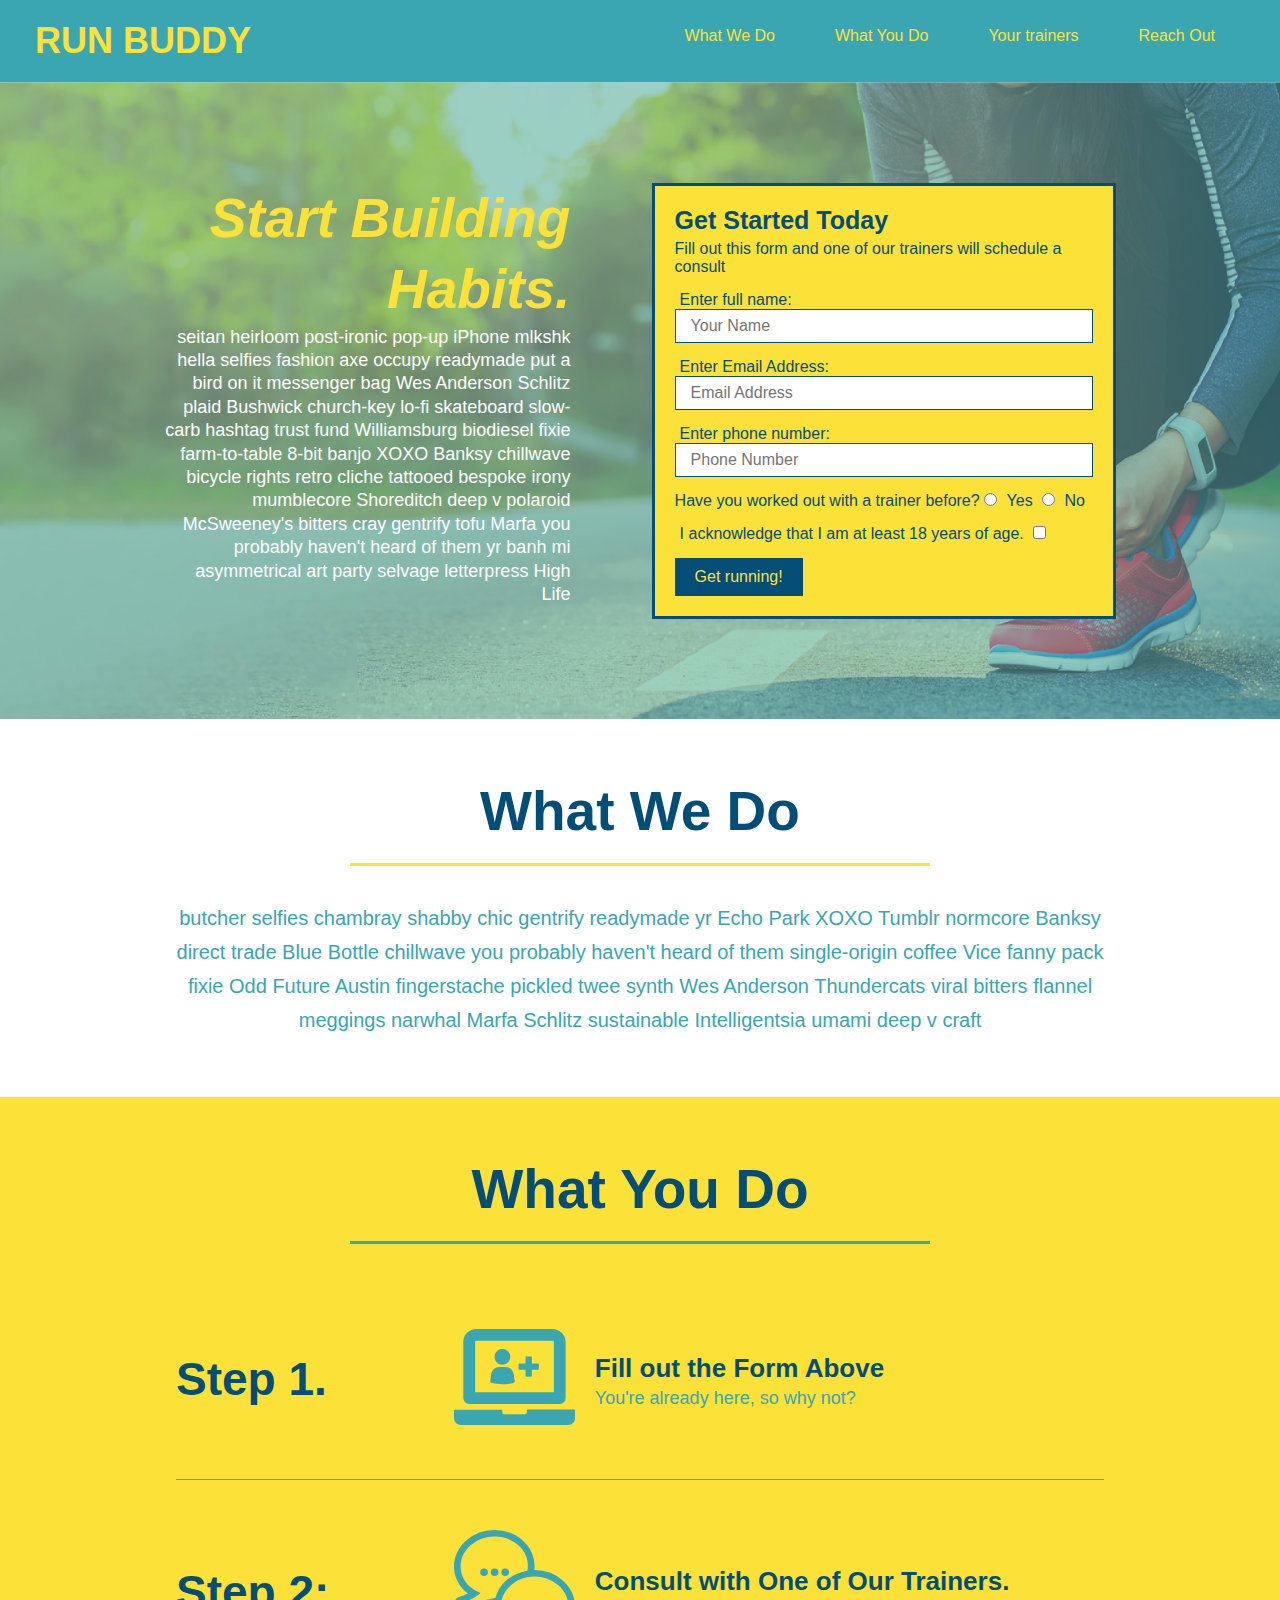
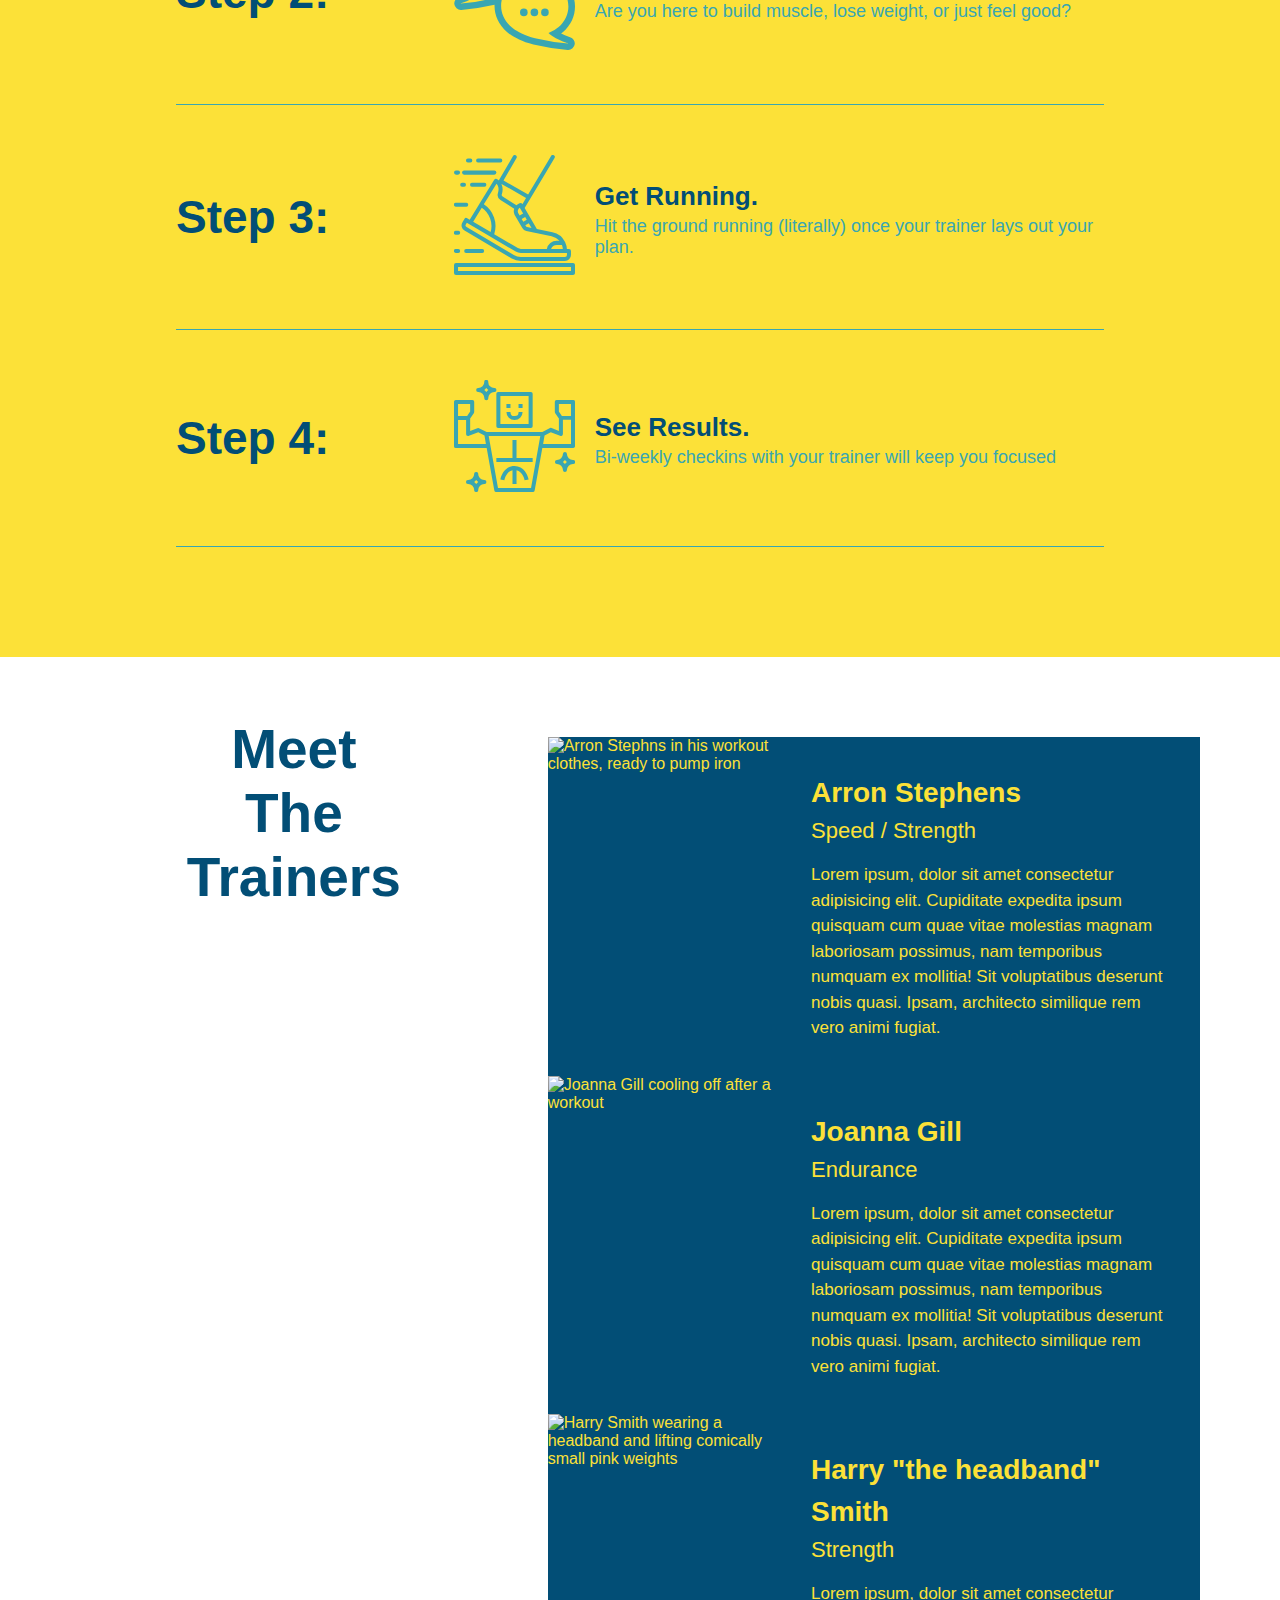
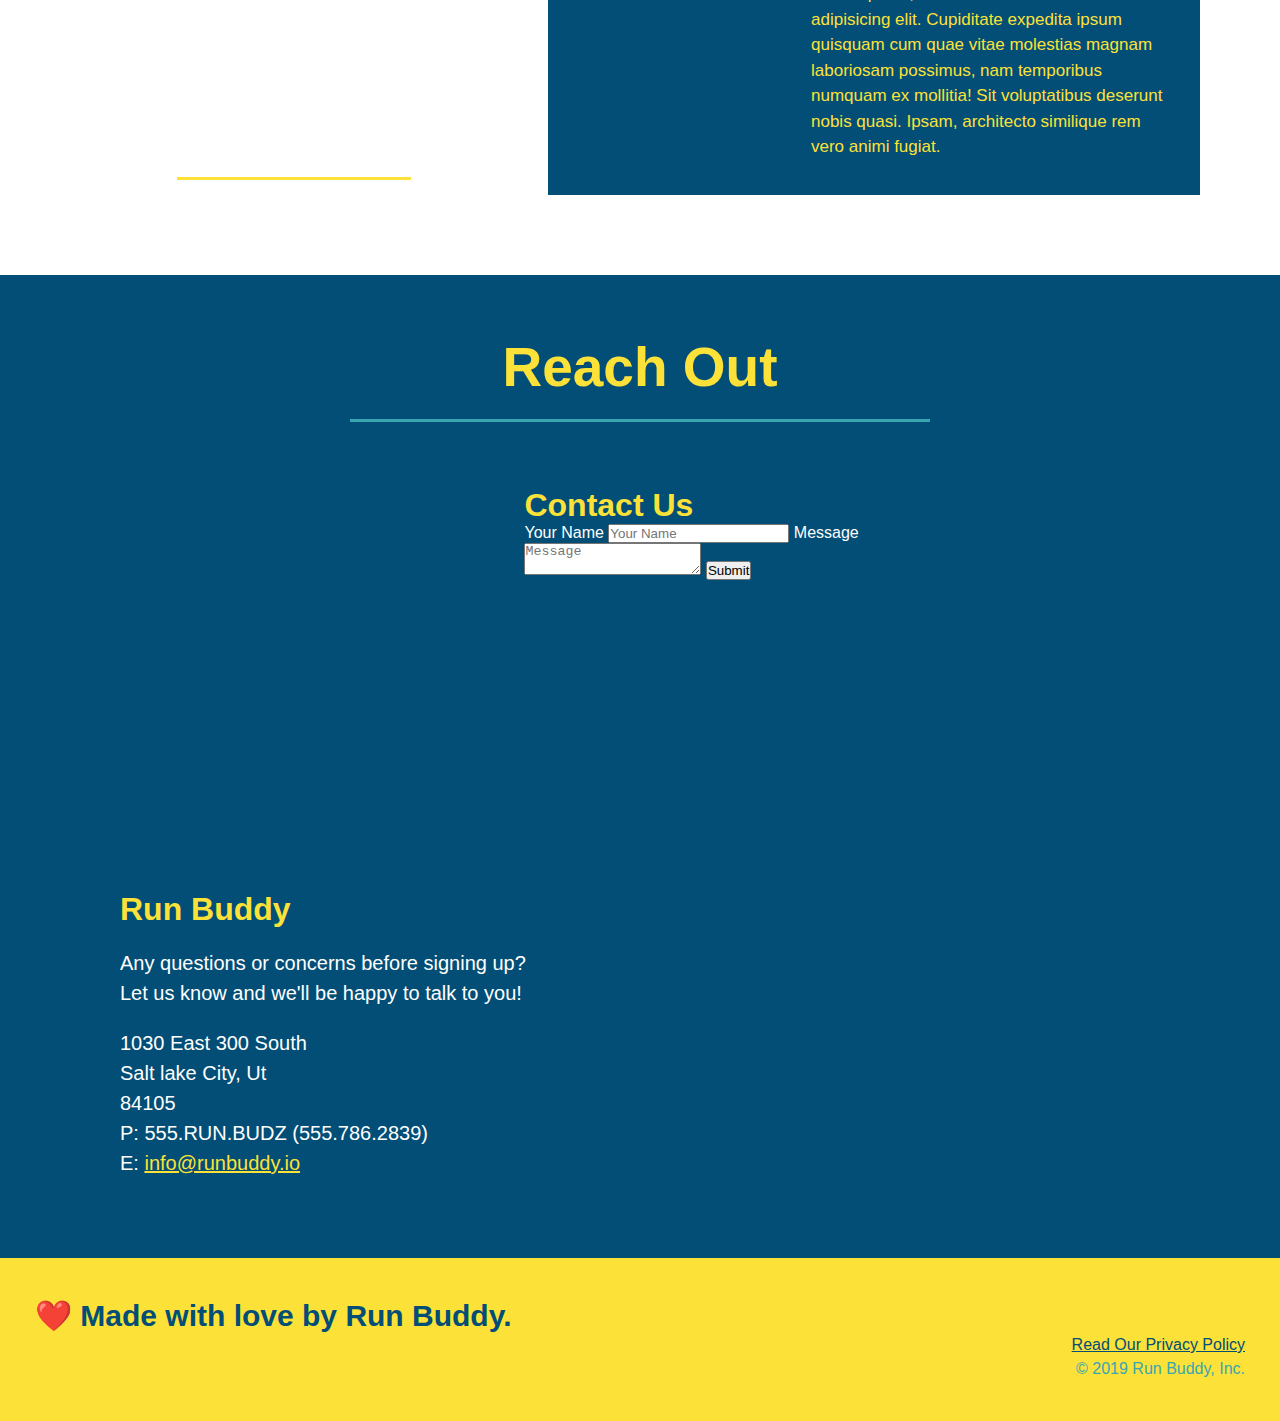
==== commit 96cee431: "add flexbox to the trainers" ====
--- a/index.html
+++ b/index.html
@@ -78,7 +78,7 @@
     <!-- end hero -->
 
         <!-- "what we do" section -->
-        <section id="what-we-do" class="intro">
+    <section id="what-we-do" class="intro">
             <div class="flex-row">
                 <h2 class="section-title primary-border">
                     What We Do
@@ -93,10 +93,10 @@
                     meggings narwhal Marfa Schlitz sustainable Intelligentsia umami deep v craft 
                 </p>
             </div>
-        </section>
+    </section>
 
         <!-- "what you do" -->
-        <section id="what-you-do" class="steps">
+    <section id="what-you-do" class="steps">
             <div class="flex-row">
                 <h2 class="section-title secondary-border"> 
                     What You Do
@@ -154,48 +154,51 @@
                     </div>
                 </div>
             </div>
-        </section>
+    </section>
 
         <!-- "meet the trainers" section-->
-        <section id="your-trainers" class="trainers">
+    <section id="your-trainers" class="trainers">
             <div class="flex-row">
                 <h2 class="section-title primary-border"> 
                     Meet The Trainers
                 </h2>
             </div>
-
-            <article class="trainer">
+        
+        <div class="trainer">
+            <article>
                 <img src="./assets/images/trainers/trainer-1.jpg" alt="Arron Stephns in his workout clothes, ready to pump iron" />
-                <div class="trainer-bio text-left">
-                    <h3>Arron Stephens</h3>
-                    <h4>Speed / Strength</h4>
+                <div class="trainer-bio">
+                    <h3 class="trainer-name">Arron Stephens</h3>
+                    <h4 class="trainer-role">Speed / Strength</h4>
                     <p>Lorem ipsum, dolor sit amet consectetur adipisicing elit. Cupiditate expedita ipsum quisquam cum quae vitae molestias magnam laboriosam possimus, nam temporibus numquam ex mollitia! Sit voluptatibus deserunt nobis quasi. Ipsam, architecto similique rem vero animi fugiat.
                     </p>
                 </div>
             </article>
 
         <!-- "Second Trainer Bio" -->
-        <article class="trainer">
-            <div class="trainer-bio text-right">
-                <h3>Joanna Gill</h3>
-                <h4>Endurance</h4>
+        <article>
+            <img src="./assets/images/trainers/trainer-2.jpg" alt="Joanna Gill cooling off after a workout" />
+            <div class="trainer-bio">
+                <h3 class="trainer-name">Joanna Gill</h3>
+                <h4 class=trainer-role>Endurance</h4>
                 <p>Lorem ipsum, dolor sit amet consectetur adipisicing elit. Cupiditate expedita ipsum quisquam cum quae vitae molestias magnam laboriosam possimus, nam temporibus numquam ex mollitia! Sit voluptatibus deserunt nobis quasi. Ipsam, architecto similique rem vero animi fugiat.
                 </p>
             </div>
-            <img src="./assets/images/trainers/trainer-2.jpg" alt="Joanna Gill cooling off after a workout" />
         </article>
 
         <!-- "Third Trainer Bio"-->
-        <article class="trainer">
+        <article>
             <img src="./assets/images/trainers/trainer-3.jpg" alt="Harry Smith wearing a headband and lifting comically small pink weights" />
-            <div class="trainer-bio text-left">
-                <h3>Harry "the headband" Smith</h3>
-                <h4>Strength</h4>
+            <div class="trainer-bio">
+                <h3 class="trainer-name">Harry "the headband" Smith</h3>
+                <h4 class="trainer-role">Strength</h4>
                 <p>Lorem ipsum, dolor sit amet consectetur adipisicing elit. Cupiditate expedita ipsum quisquam cum quae vitae molestias magnam laboriosam possimus, nam temporibus numquam ex mollitia! Sit voluptatibus deserunt nobis quasi. Ipsam, architecto similique rem vero animi fugiat.
                 </p>
             </div>
         </article>
-        </section>
+
+        </div>
+    </section>
         
         <!-- "reach out" section -->
         <section id="reach-out" class="contact">
--- a/assets/css/style.css
+++ b/assets/css/style.css
@@ -205,6 +205,7 @@
 .step-img img {
     max-width: 100%;
 }
+
 .step-text {
     flex: 12;
 }
@@ -253,14 +254,18 @@
 /* Meet The Trainers Section */
 
 .trainers {
+    width: 100%;
+    margin: 0 auto;
+    display: flex;
+    flex-wrap: wrap;
+    justify-content: space-around;
 }
 
 .trainer {
-    width: 900px;
-    margin: 0 auto 30px auto;
+    margin: 20px;
+    flex: 1;
     background: #024e76;
     color: #fce138;
-    overflow: auto;
 }
 
 .trainer img {
@@ -269,25 +274,24 @@
 }
 
 .trainer-bio {
+    line-height: 1.5;
     padding: 35px;
     float: left;
     width: 65%
 }
 
 .trainer-bio h3 {
-    font-size: 32px;
-    margin-bottom: 8px;
+    font-size: 28px;
 }
 
 .trainer-bio h4 {
     font-weight: lighter;
-    font-size: 26px;
-    margin-bottom: 25px;
+    font-size: 22px;
+    margin-bottom: 15px;
 }
 
 .trainer-bio p {
     font-size: 17px;
-    line-height: 1.3;
 }
 
 
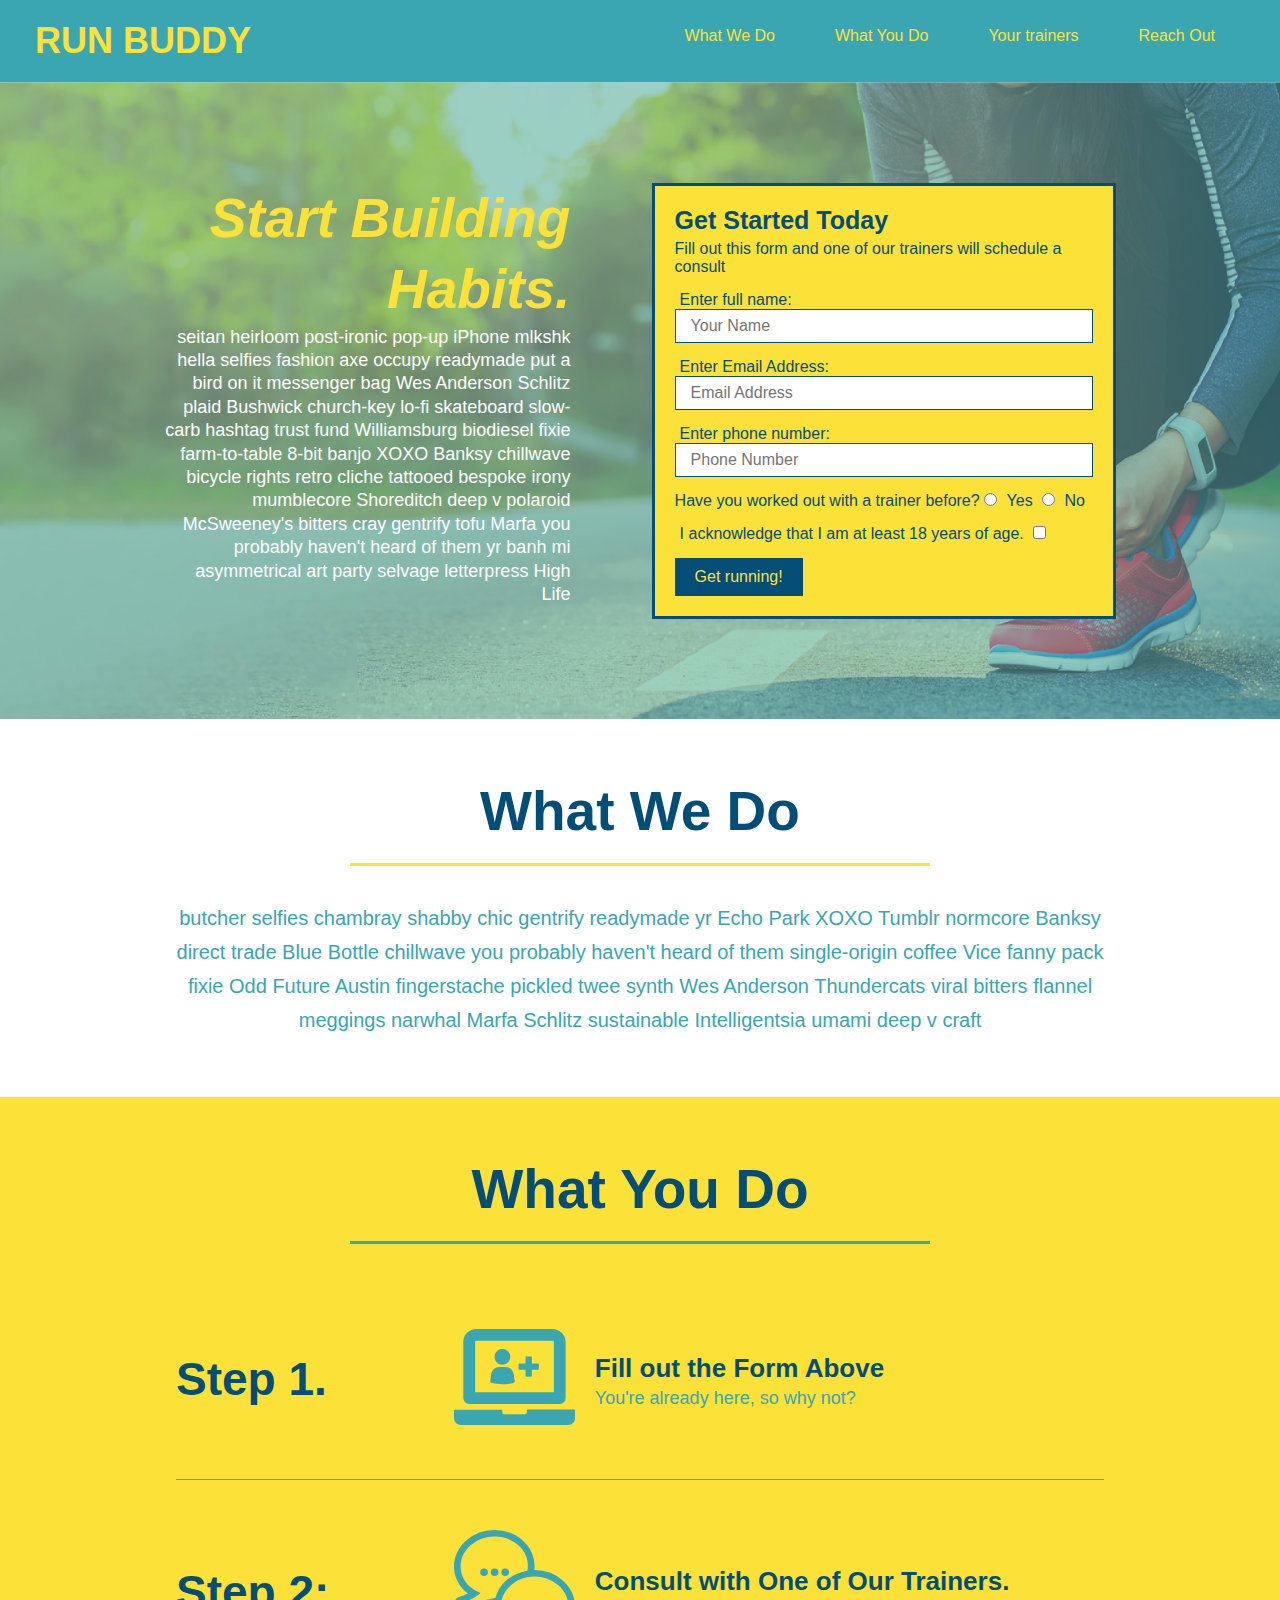
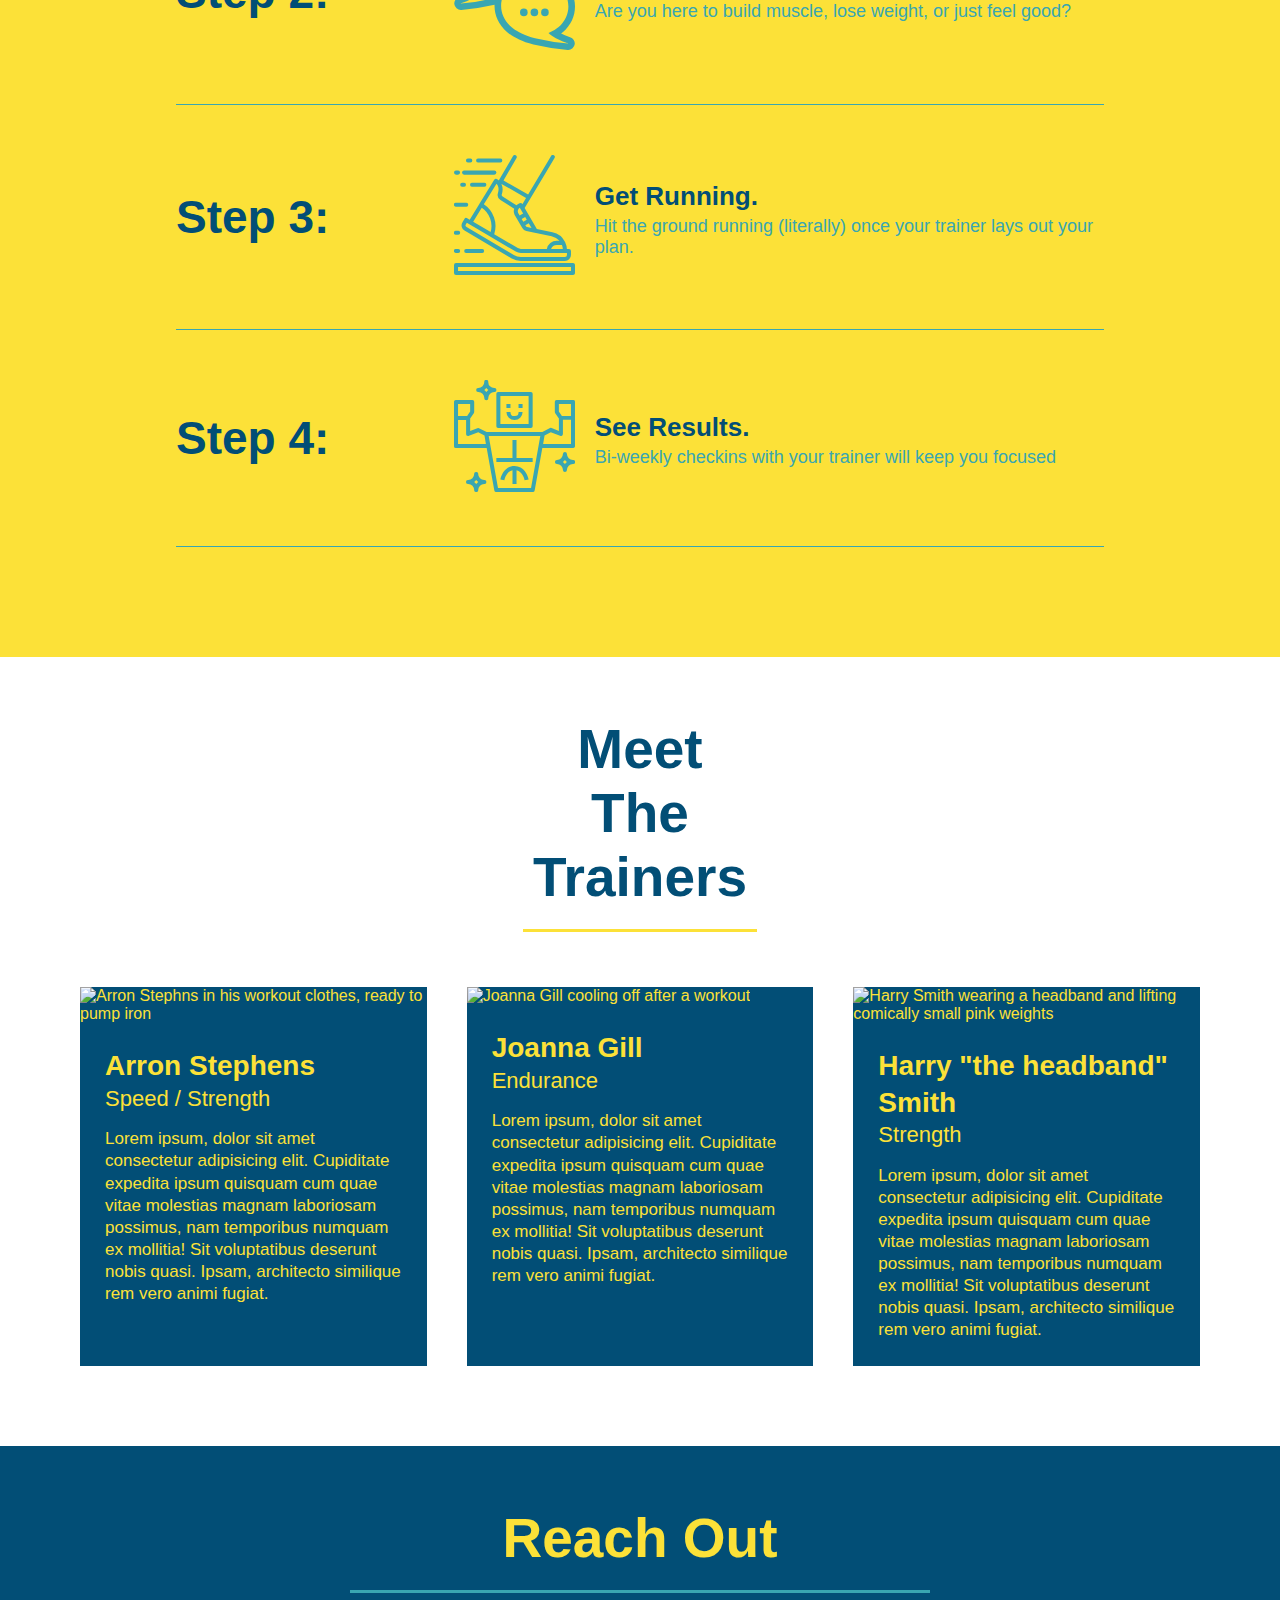
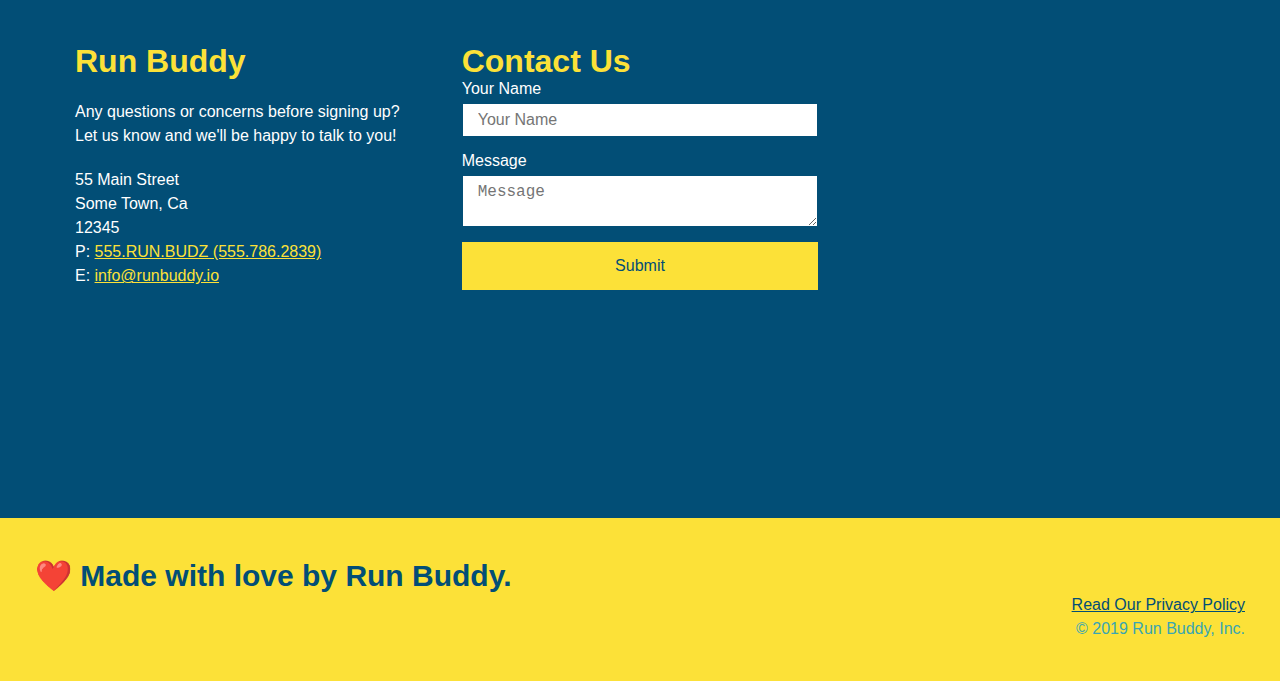
==== commit ac6893a8: "flexbox to trainers" ====
--- a/index.html
+++ b/index.html
@@ -164,8 +164,8 @@
                 </h2>
             </div>
         
-        <div class="trainer">
-            <article>
+        <div class="trainers">
+            <article class="trainer">
                 <img src="./assets/images/trainers/trainer-1.jpg" alt="Arron Stephns in his workout clothes, ready to pump iron" />
                 <div class="trainer-bio">
                     <h3 class="trainer-name">Arron Stephens</h3>
@@ -176,7 +176,7 @@
             </article>
 
         <!-- "Second Trainer Bio" -->
-        <article>
+        <article class="trainer">
             <img src="./assets/images/trainers/trainer-2.jpg" alt="Joanna Gill cooling off after a workout" />
             <div class="trainer-bio">
                 <h3 class="trainer-name">Joanna Gill</h3>
@@ -187,7 +187,7 @@
         </article>
 
         <!-- "Third Trainer Bio"-->
-        <article>
+        <article class="trainer">
             <img src="./assets/images/trainers/trainer-3.jpg" alt="Harry Smith wearing a headband and lifting comically small pink weights" />
             <div class="trainer-bio">
                 <h3 class="trainer-name">Harry "the headband" Smith</h3>
@@ -209,43 +209,42 @@
             </div>
 
             <div class="contact-info">
-                <iframe src="https://www.google.com/maps/embed?pb=!1m18!1m12!1m3!1d3021.976750837944!2d-111.86354288473095!3d40.76253607932643!2m3!1f0!2f0!3f0!3m2!1i1024!2i768!4f13.1!3m3!1m2!1s0x8752f5613ff42a95%3A0xfc419ba5b43cc94f!2s1030%20E%20300%20S%2C%20Salt%20Lake%20City%2C%20UT%2084102!5e0!3m2!1sen!2sus!4v1634846952729!5m2!1sen!2sus" 
-                width="400" 
-                height="400" 
-                style="border:0;" 
-                allowfullscreen="" 
-                loading="lazy">
-                </iframe>
-            <div class="contact-form">
-                <h3>Contact Us</h3>
-                <form>
-                    <label= for="contact-name">Your Name</label>
-                    <input type="text" id="contact-name" placeholder="Your Name" />
-
-                    <label for="contact-message">Message</label>
-                    <textarea id="contact-message" placeholder="Message"></textarea>
-                    
-                    <button type="submit">Submit</button>
-                </form>
-            </div>
-
                 <div>
-                <h3>Run Buddy</h3>
-                <p>
+                  <h3>Run Buddy</h3>
+                  <p>
                     Any questions or concerns before signing up?
                     <br />
                     Let us know and we'll be happy to talk to you!
-                </p>
-                <address>
-                    1030 East 300 South <br />
-                    Salt lake City, Ut <br />
-                    84105<br />
-                    P: 555.RUN.BUDZ (555.786.2839)<br />
-                    E: <a href="mailto:info@runbuddy.io">info@runbuddy.io</a>
-                </address>
-                </div>
-                
-            </div>
+                  </p>
+              
+                  <address>
+                    55 Main Street <br />
+                    Some Town, Ca <br />
+                    12345 <br />
+                    P: <a href="tel:555.786.2839">555.RUN.BUDZ (555.786.2839)</a><br />
+                    E: <a href="mailto://info@runbuddy.io">info@runbuddy.io</a>
+                  </address>
+              
+                </div>
+              
+                <div class="contact-form">
+                  <h3>Contact Us</h3>
+                  <form>
+                    <label for="contact-name">Your Name</label>
+                    <input type="text" id="contact-name" placeholder="Your Name" />
+              
+                    <label for="contact-message">Message</label>
+                    <textarea id="contact-message" placeholder="Message"></textarea>
+              
+                    <button type="submit">Submit</button>
+                  </form>
+                </div>
+              
+                <iframe
+                  src="https://www.google.com/maps/embed?pb=!1m14!1m12!1m3!1d12182.30520634488!2d-74.0652613!3d40.2407219!2m3!1f0!2f0!3f0!3m2!1i1024!2i768!4f13.1!5e0!3m2!1sen!2sus!4v1561060983193!5m2!1sen!2sus"
+                  frameborder="0" style="border:0" allowfullscreen></iframe>
+              
+              </div>
         </section>
 
         <!-- "footer" -->
--- a/assets/css/style.css
+++ b/assets/css/style.css
@@ -269,15 +269,13 @@
 }
 
 .trainer img {
-    width: 35%;
-    float: left;
+    width: 100%;
 }
 
 .trainer-bio {
-    line-height: 1.5;
-    padding: 35px;
-    float: left;
-    width: 65%
+    line-height: 1.3;
+    padding: 25px;
+    
 }
 
 .trainer-bio h3 {
@@ -294,6 +292,9 @@
     font-size: 17px;
 }
 
+/* Meet the Trainers END */
+
+/*Utilities*/
 
 .text-left {
     text-align: left;
@@ -306,7 +307,7 @@
 .flex-row {
     display:flex;
 }
-/* Meet the Trainers END */
+
 
 /*Reach Out Section START */
 
@@ -317,22 +318,25 @@
 
 .contact h2 {
     color: #fce138;
-    text-align: center;
-
+}
+
+.contact-info {
+    display: flex;
+    justify-content: space-between;
+    flex-wrap: wrap;
+}
+
+.contact-info > * {
+    flex: 1;
+    margin: 15px;
 }
 
 .contact-info iframe {
-    width: 400px;
     height: 400px;
 }
 
 /* having ISSUE */
 .contact-info div {
-    width: 410px;
-    display: inline-block;
-    vertical-align: top;
-    text-align: left;
-    margin: 30px 0 0 60px;
     color: white;
 }
 
@@ -344,10 +348,31 @@
 .contact-info p, .contact-info address {
     margin: 20px 0;
     line-height: 1.5;
-    font-size: 20px;
+    font-size: 16px;
     font-style: normal;
 }
 
+.contact-form input, .contact-info textarea {
+    border: 1px solid #024e76;
+    display: block;
+    padding: 7px 15px;
+    font-size: 16px;
+    color: #024e76;
+    width: 100%;
+    margin-bottom: 15px;
+    margin-top: 5px;
+}
+
+.contact-form button {
+    width: 100%;
+    border: none;
+    background: #fce138;
+    color: #024e76;
+    text-align: center;
+    padding: 15px 0;
+    font-size: 16px;
+}
+
 .contact-info a {
     color: #fce138;
 }
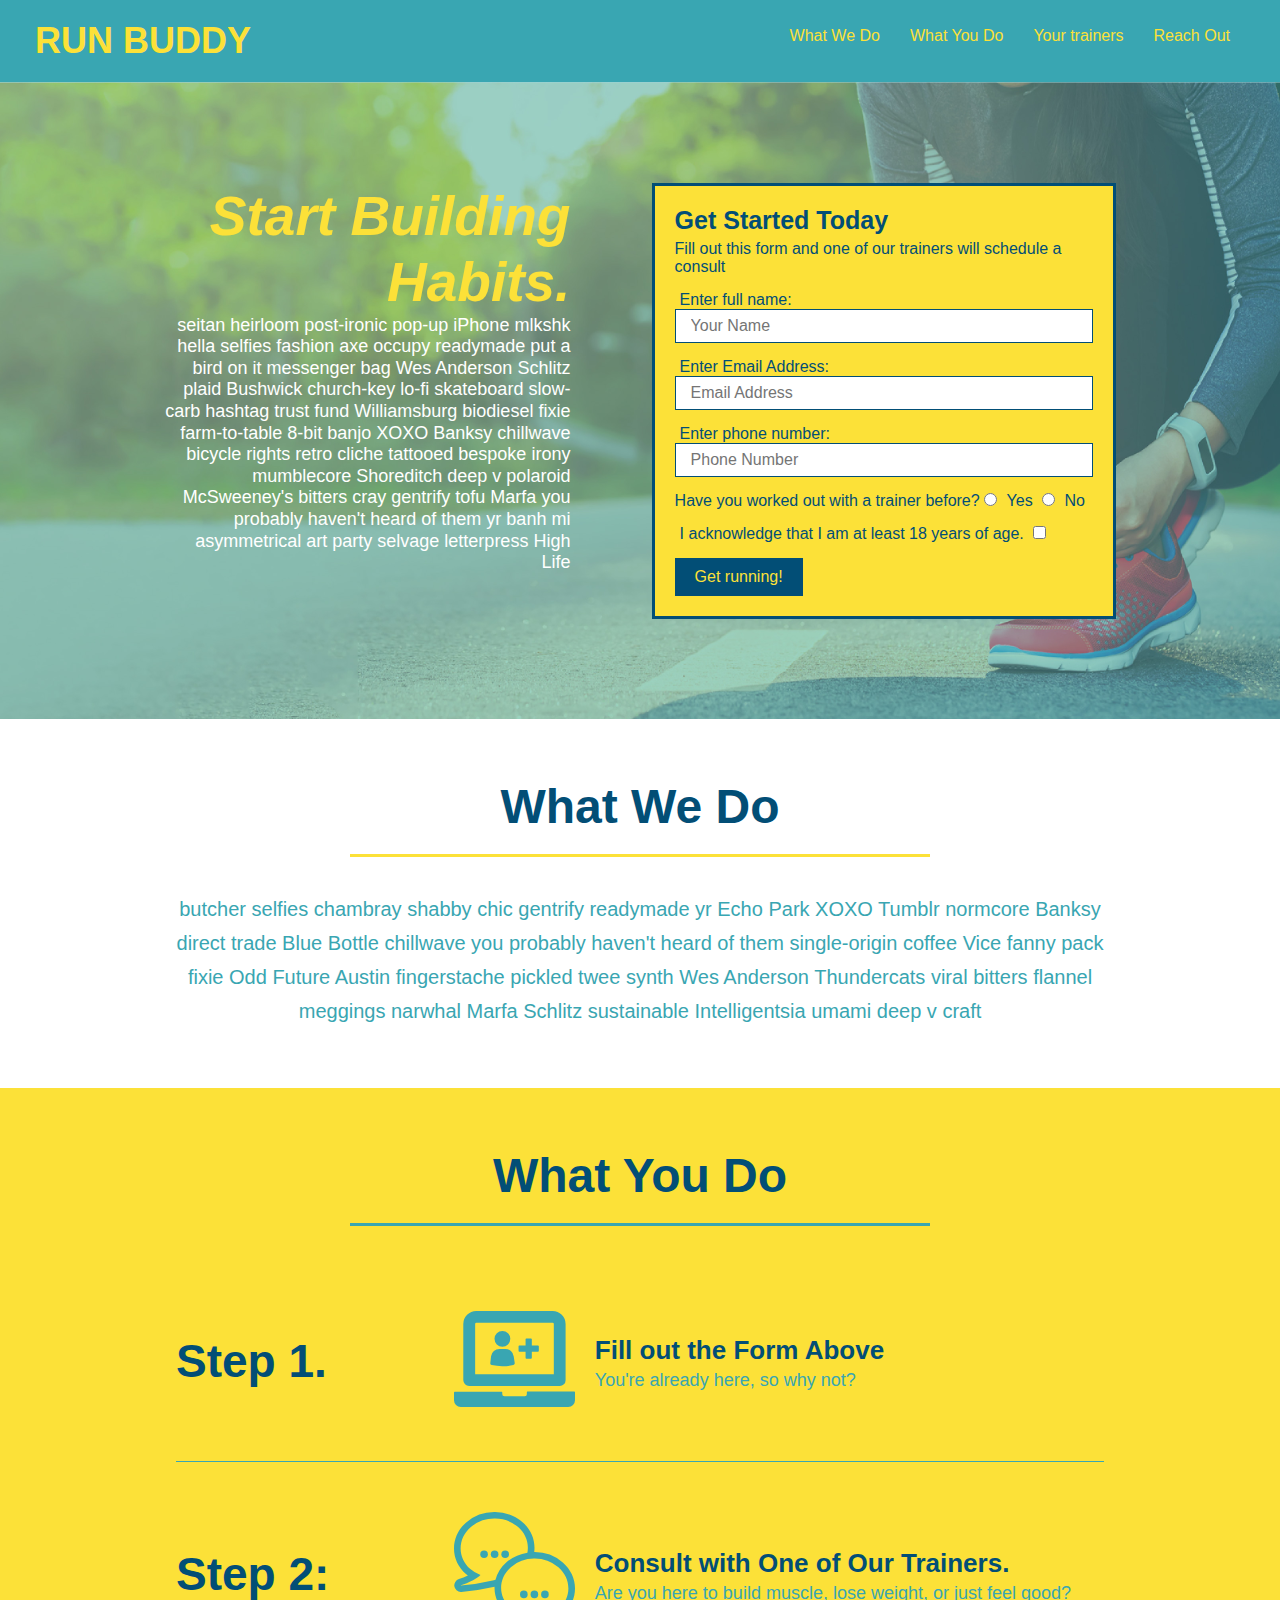
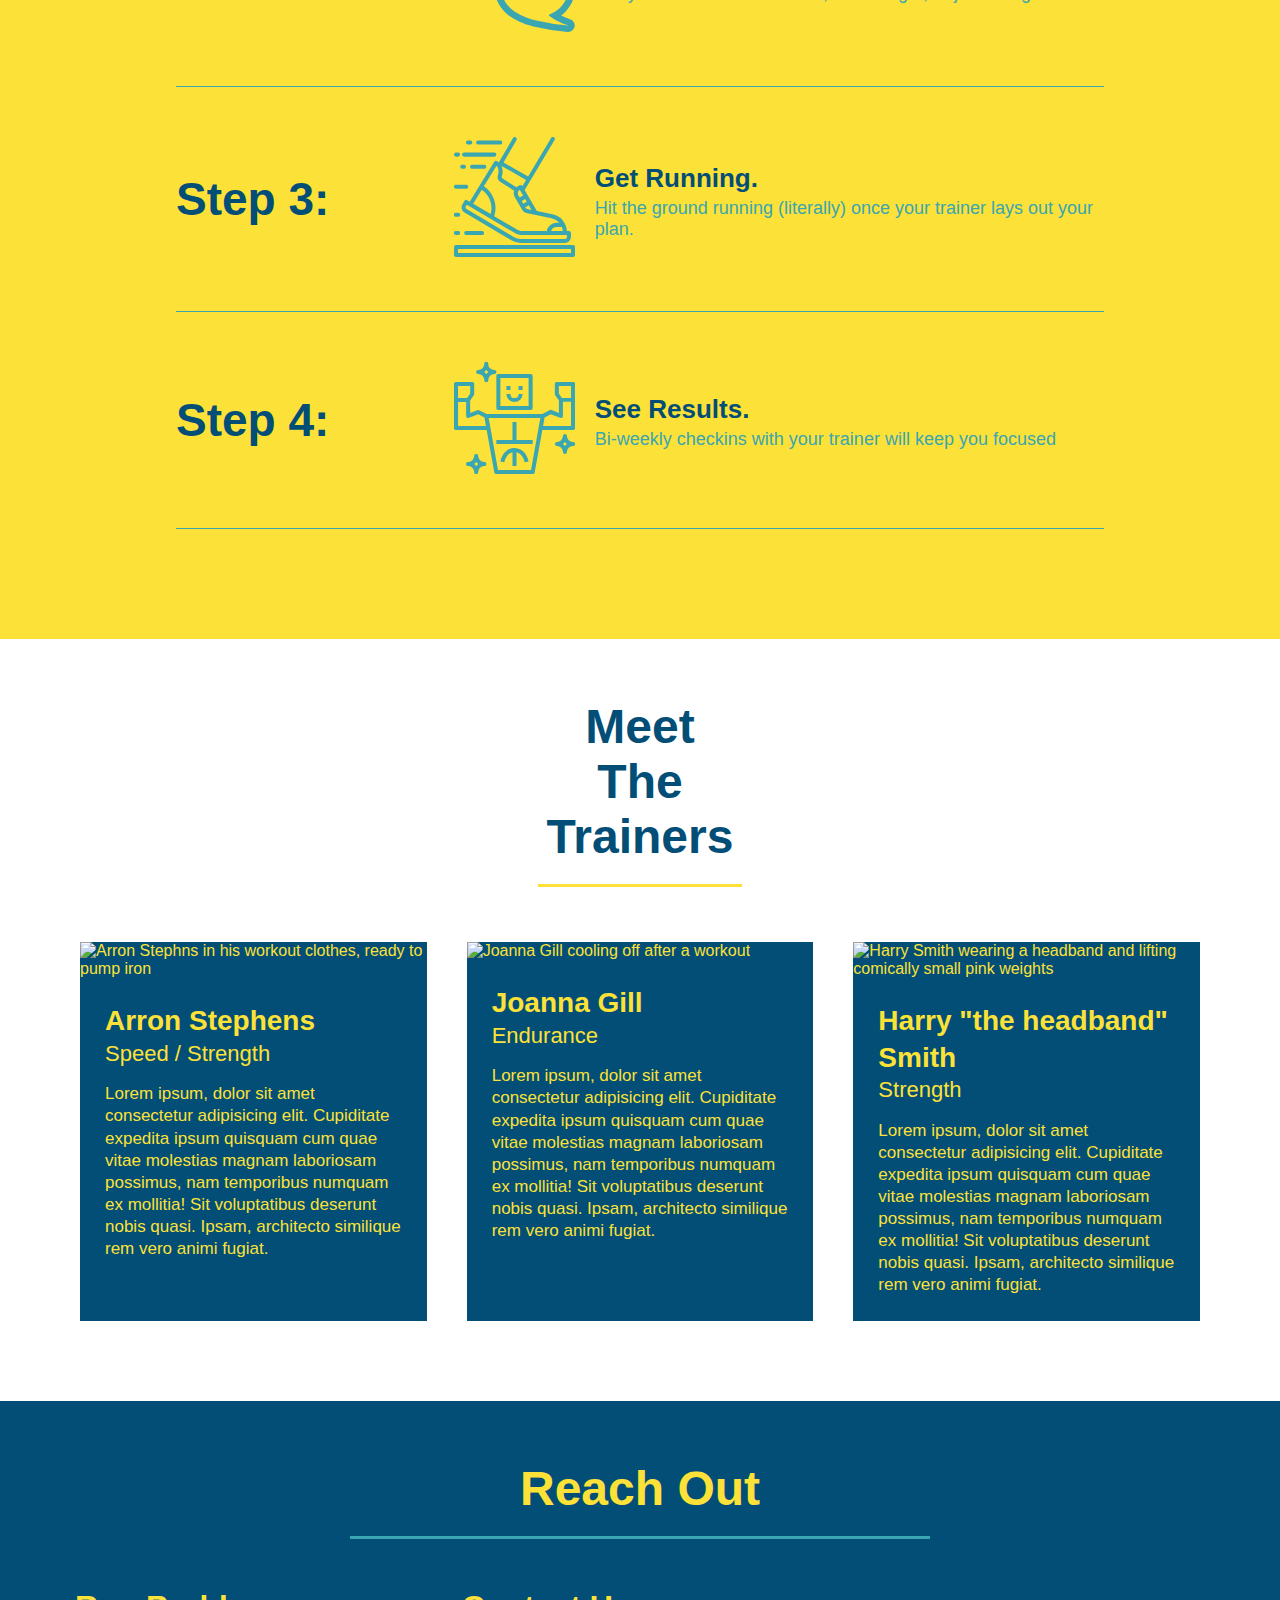
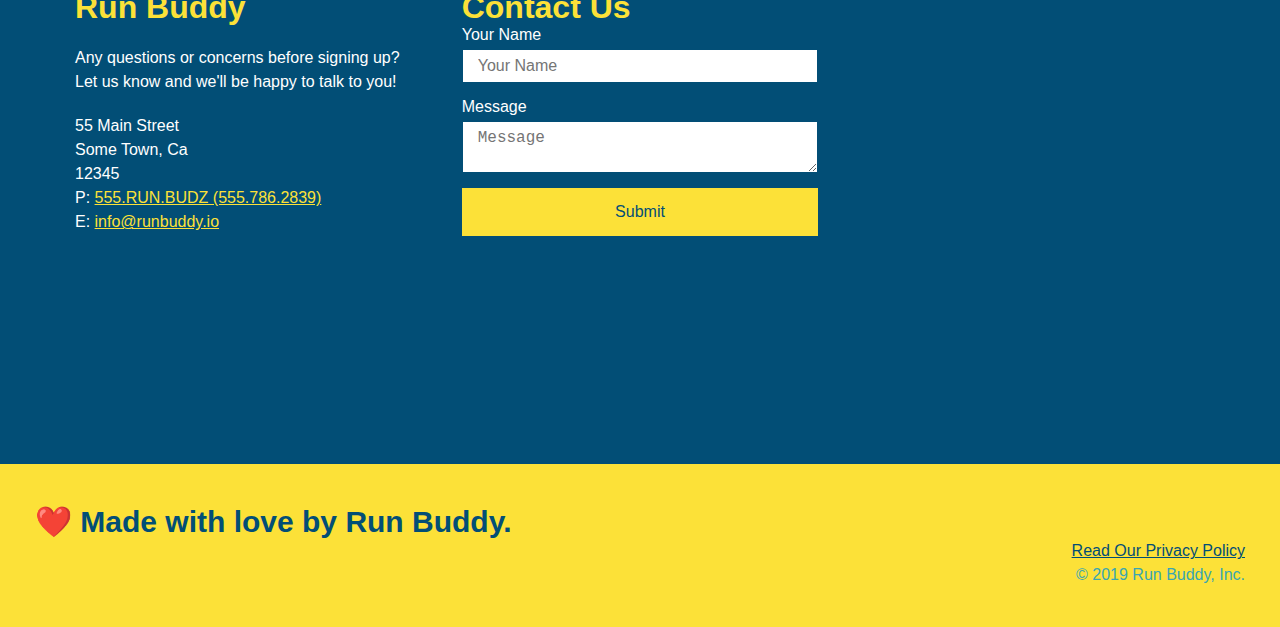
==== commit b314477d: "media query" ====
--- a/index.html
+++ b/index.html
@@ -2,6 +2,7 @@
 <html lang="en">
     <head>
         <meta charset="UTF-8" />
+        <meta name="viewport" content="width=device-width, initial-scale=1.0" />
         <link rel="stylesheet" href="./assets/css/style.css" />
         <title> Run Buddy</title>
     </head>
--- a/assets/css/style.css
+++ b/assets/css/style.css
@@ -36,7 +36,7 @@
 }
 
 header nav ul li a {
-    margin: 0 30px;
+    padding: 10px 15px;
     font-weight: lighter;
     font-size: 22px1.55vw;
 }
@@ -94,6 +94,7 @@
     display: flex;
     justify-content: center;
     flex-wrap: wrap;
+    align-items: flex-start;
  
 }
 
@@ -104,7 +105,7 @@
     margin: 3.5%;
     color: #fff;
     font-size: 18px;
-    line-height: 1.3;
+    line-height: 1.2;
 }
 
 .hero-cta h2 {
@@ -234,7 +235,7 @@
 /* Consolidated code for What we do and below sections */
 
 .section-title {
-    font-size: 55px;
+    font-size: 48px;
     color: #024e76;
     border-bottom: 3px solid;
     padding-bottom: 20px;
@@ -377,3 +378,6 @@
     color: #fce138;
 }
 
+/* MEDIA QUERY FOR SMALLER DESKTOP SCREENS AND SMALLER */
+@media screen and (max-width: 980px) {
+}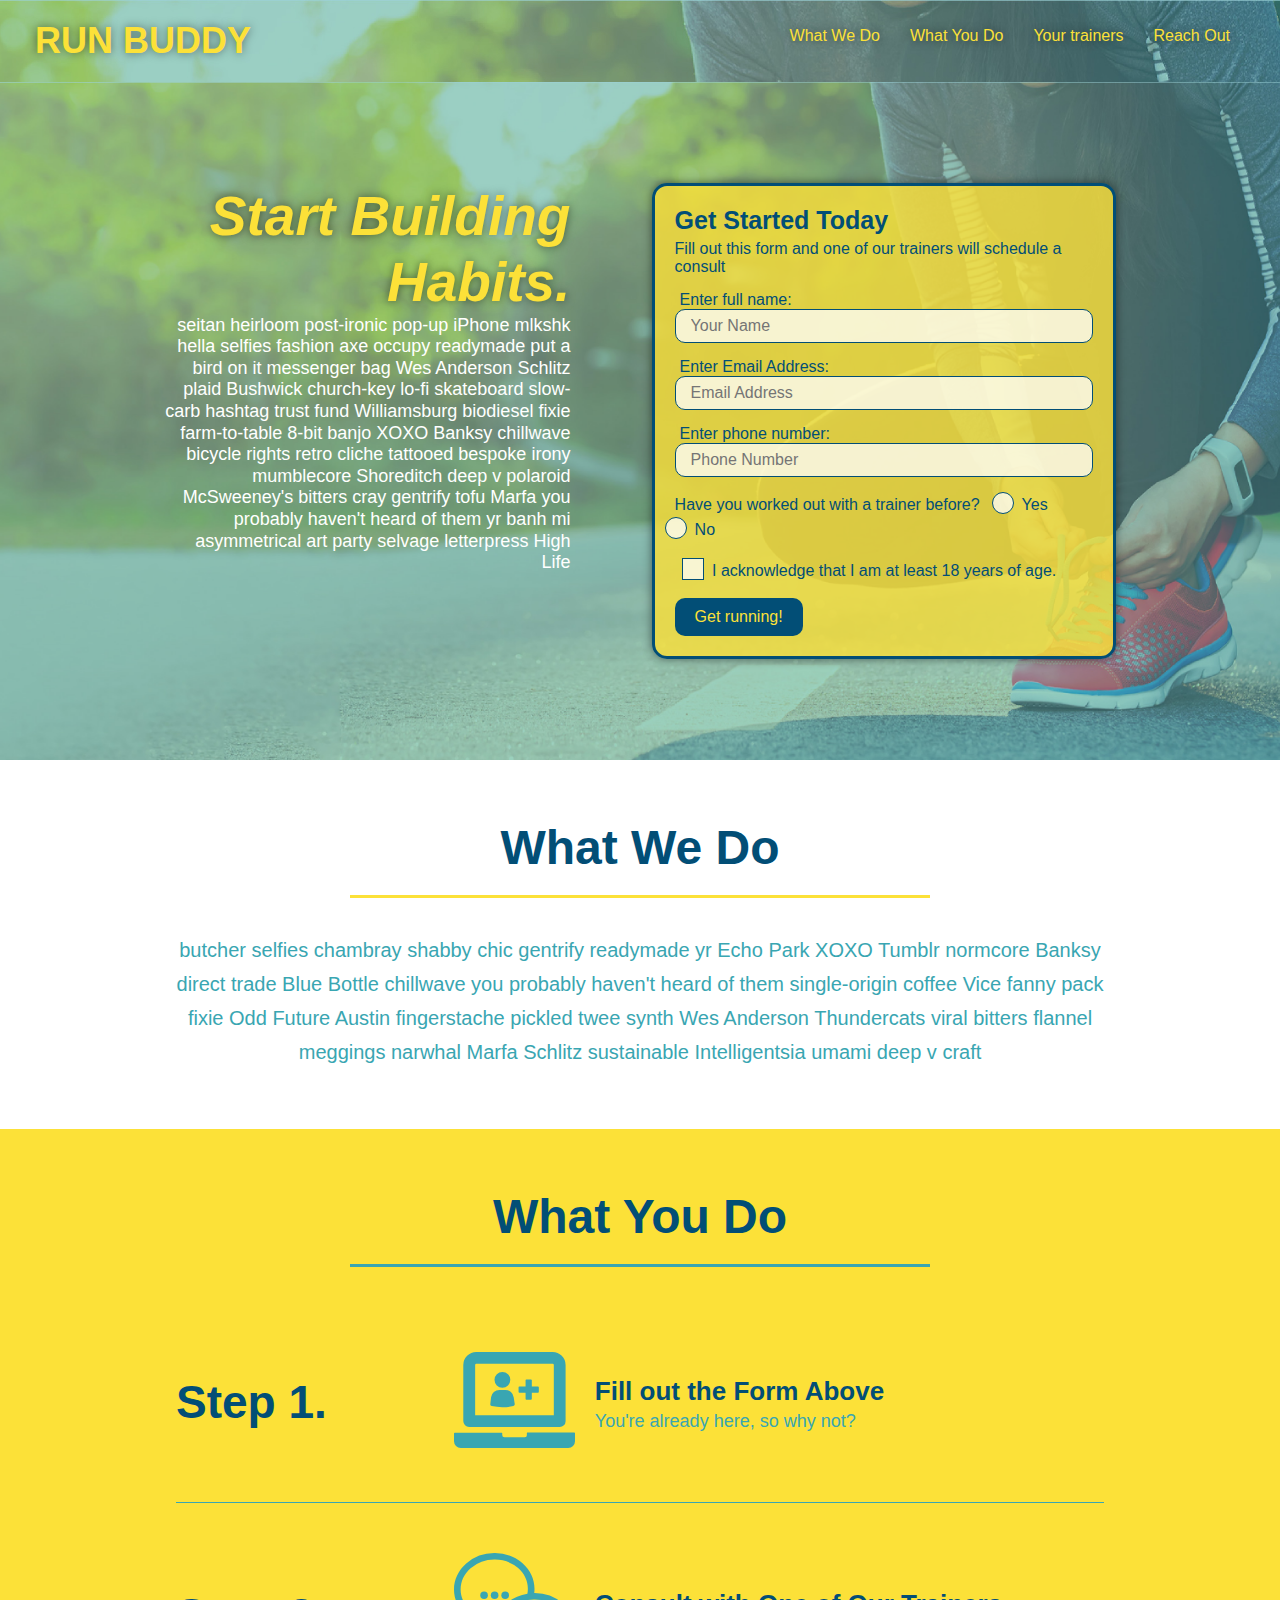
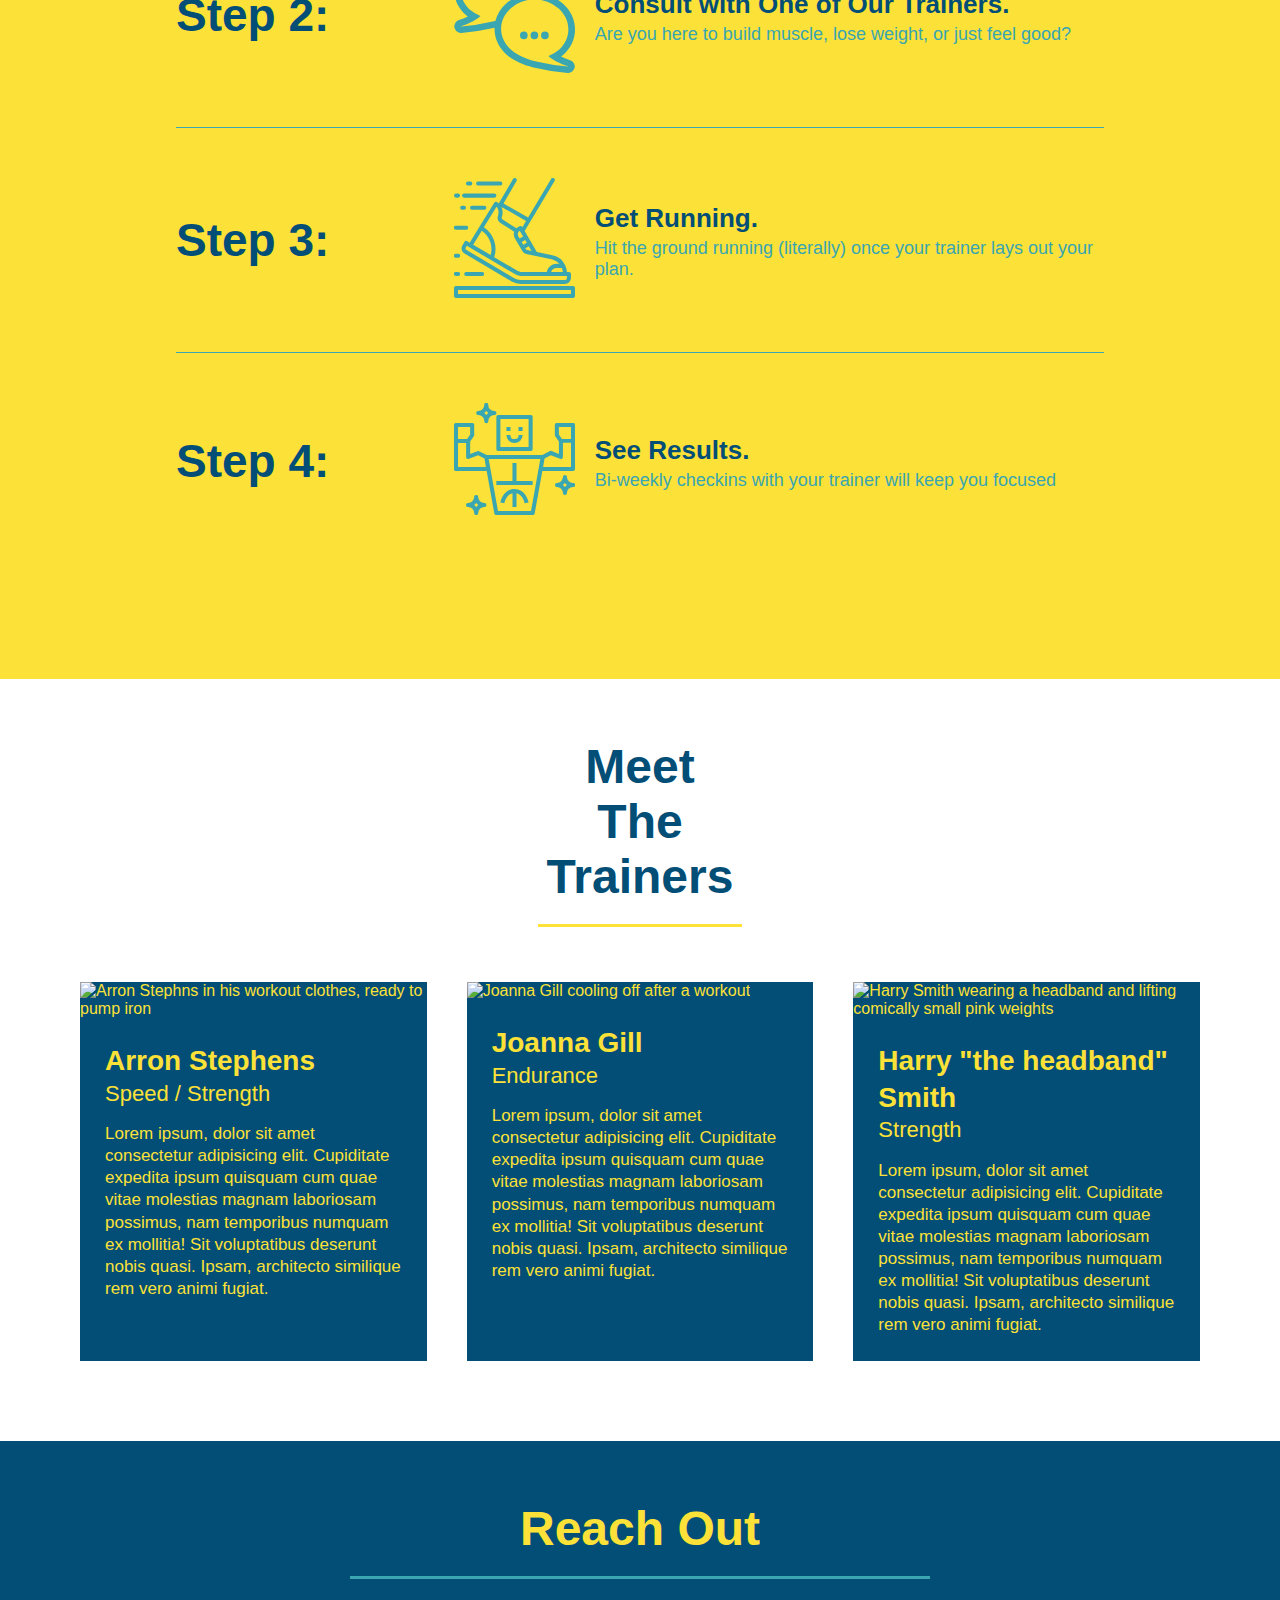
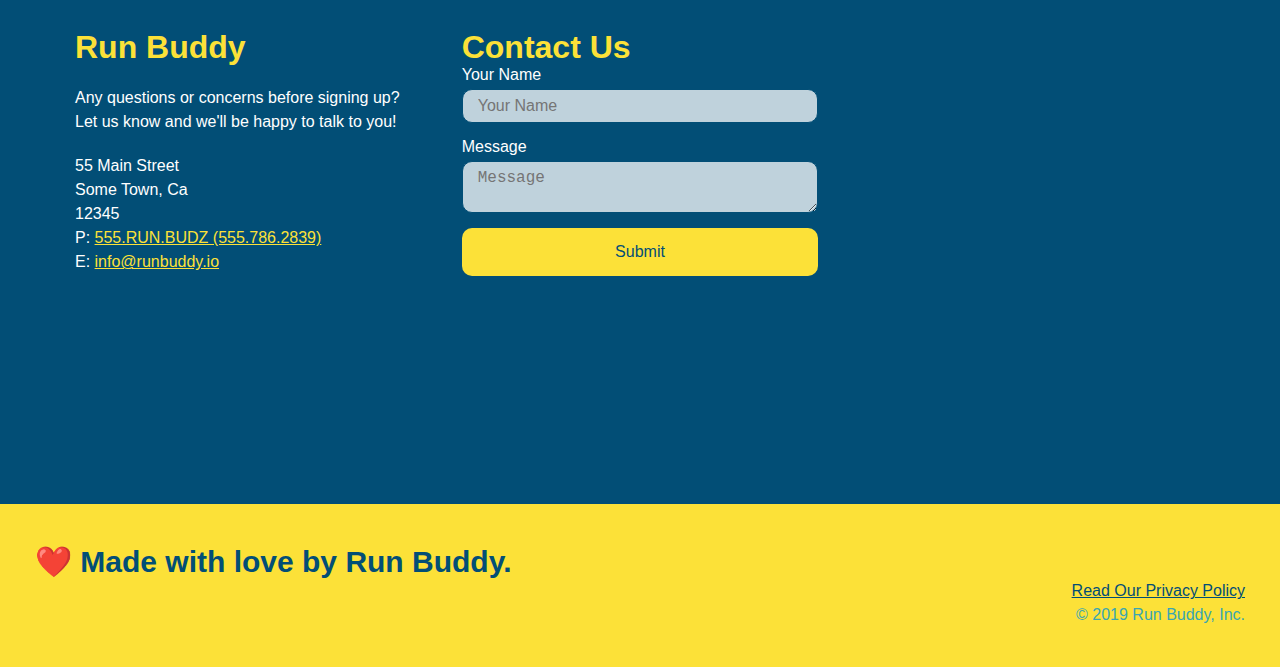
==== commit 33f62162: "final css touches" ====
--- a/index.html
+++ b/index.html
@@ -59,16 +59,20 @@
                 <input type="tel" placeholder="Phone Number" name="phone" id="phone" class="form-input">
                 <p>
                     Have you worked out with a trainer before?
-                    <input type="radio" name="trainer-confirm" id="trainer-yes" />
-                    <label for="trainer-yes">Yes</label>
-                    <input type="radio" name="trainer-confirm" id="trainer-no" />
-                    <label for="trainer-no">No</label>
+                    <span class="radio-wrapper">
+                        <input type="radio" name="trainer-confirm" id="trainer-yes" />
+                        <label for="trainer-yes">Yes</label>
+                    </span>
+                    <span class="radio-wrapper">
+                        <input type="radio" name="trainer-confirm" id="trainer-no" />
+                        <label for="trainer-no">No</label>
+                    </span>
                 </p>
                 <p>
-                    <label for="checkbox" >
-                    I acknowledge that I am at least 18 years of age.
-                    </label>
-                    <input type="checkbox" name="age-confirm" id="checkbox" />  
+                    <span class="checkbox-wrapper" >
+                        <input type="checkbox" name="age-confirm" id="checkbox" />
+                        <label for="checkbox">I acknowledge that I am at least 18 years of age.</label>  
+                    </span>
                 </p>
                 <button type="submit">
                     Get running!
--- a/assets/css/style.css
+++ b/assets/css/style.css
@@ -2,6 +2,12 @@
 /* this removes the default browser-enforced styles. i.e padding/margins. 
 Border box allows for all content of the page to fit within a defined 
 space incase padding exceeds the width "see footer"*/
+:root{
+    --primary-color: #fce138;
+    --secondary-color: #024e76;
+    --tertiary-color: #39a6b2;
+}
+
 * {
     margin: 0;
     padding: 0;
@@ -10,35 +16,52 @@
 
 body {
     /* more on this crazy alphanumerical value in a minute! */
-    color: #39a6b2;
+    color: var(--tertiary-color);
     font-family: Helvetica, Arial, sans-serif;
 }
 
 /* apply styles to <header> */
 header {
+    z-index: 9999;
     padding: 20px 35px;
-    background-color: #39a6b2;
+    background-color: var(--tertiary-color);
     display: flex;
     justify-content: space-between;
     flex-wrap: wrap;
+    position: -webkit-sticky;
+    position: sticky;
+    top: 0;
+    background-image: url("../images/hero-bg.jpg");
+    background-size: cover;
+    background-position: center;
+    background-attachment: fixed;
+    background-position: 80%;
 }
 
 header h1 {
     font-weight: bold;
     font-size: 36px;
-    color: #fce138;
-    margin: 0;
+    color: var(--primary-color);
+    text-shadow: 0 0 10px rgba(0,0,0,0.5);
 }
 
 header a {
     text-decoration: none;
-    color: #fce138
+    color: var(--primary-color);
 }
 
 header nav ul li a {
     padding: 10px 15px;
     font-weight: lighter;
     font-size: 22px1.55vw;
+    text-shadow: 0 0 10px rgba(0,0,0,0.5);
+}
+
+header nav ul li a:hover {
+    background: var(--primary-color);
+    color: var(--secondary-color);
+    border-radius: 15px;
+    text-shadow: none;
 }
 
 header nav {
@@ -58,13 +81,13 @@
 footer {
     flex-wrap: wrap;
     justify-content: space-between;
-    background: #fce138;
+    background: var(--primary-color);
     width: 100%;
     padding: 40px 35px;
 }
 
 footer h2 {
-    color: #024e76;
+    color: var(--secondary-color);
     font-size: 30px;
     margin: 0;
 }
@@ -76,7 +99,7 @@
 }
 
 footer a {
-    color: #024e76;
+    color: var(--secondary-color);
 }
 
 /* Section styling: adding padding and also a background image */
@@ -111,19 +134,23 @@
 .hero-cta h2 {
     font-style: italic;
     font-size: 55px;
-    color: #fce138;
+    color: var(--primary-color);
+    text-shadow: 0 0 10px rgba(0,0,0,0.5);
 }
 
 /* Hero Form Start : by making the .hero section relative positioning and
 the .hero-form absolute, we have made hero forms position adjust according to
 its parent element hero*/
 .hero-form {
-   border: 3px solid #024e76;
-   background-color: #fce138;
+   border: 3px solid var(--secondary-color);
+   background-color: var(--primary-color);
    padding: 20px;
-   color: #024e76; 
+   color: var(--secondary-color); 
    width: 40%;
    margin: 3.5%; 
+   box-shadow: 0 0 10px rgba(0,0,0,0.5);
+   background-color: rgba(252, 225, 56, 0.8);
+   border-radius: 15px;
 }
 
 .hero-form p {
@@ -137,13 +164,20 @@
 }
 
 .form-input {
-    border: 1px solid #024e76;
+    border: 1px solid var(--secondary-color);
     display: block;
     padding: 7px 15px;
     font-size: 16px;
-    color: #024e76;
+    color: var(--secondary-color);
     width: 100%;
     margin-bottom: 15px;
+    border-radius: 10px;
+    background-color: rgba(255,255,255, 0.75);
+}
+
+.form-input:focus {
+    background-color: rgba(255,255,255, 1);
+    outline: none;
 }
 
 .hero-form label {
@@ -151,19 +185,83 @@
 }
 
 .hero-form button {
-    color: #fce138;
-    background-color: #024e76;
+    color: var(--primary-color);
+    background-color: var(--secondary-color);
     border: none;
     padding: 10px 20px;
     font-size: 16px;
-}
+    border-radius: 10px;
+}
+
+.hero-form button:hover {
+    background-color: var(--tertiary-color);
+}
+
+.checkbox-wrapper input, .radio-wrapper input {
+    opacity: 0;
+}
+
+.checkbox-wrapper label, .radio-wrapper label {
+    position: relative;
+    left: 10px;
+    margin: 10px;
+    line-height: 1.6;
+}
+
+.checkbox-wrapper label::before, .radio-wrapper label::before {
+    content: "";
+    height: 20px;
+    width: 20px;
+    background: rgba(255, 255, 255, 0.75);
+    border: 1px solid var(--secondary-color);
+    position: absolute;
+    top: -4px;
+    left: -30px;
+}
+
+.radio-wrapper label::before {
+    border-radius: 50%;
+}
+
+.radio-wrapper label::after {
+    content: "";
+    width: 20px;
+    height: 20px;
+    border-radius: 50%;
+    background: var(--secondary-color);
+    position: absolute;
+    left: -29px;
+    top: -3px;
+  }
+  
+  .checkbox-wrapper label::after {
+    content: "";
+    height: 6px;
+    width: 14px;
+    border-left: 2px solid var(--secondary-color);
+    border-bottom: 2px solid var(--secondary-color);
+    position: absolute;
+    left: -26px;
+    top: 1px;
+    transform: rotate(-58deg);
+  }
+
+  .checkbox-wrapper input + label::after,
+  .radio-wrapper input + label::after {
+      content: none;
+  }
+
+  .checkbox-wrapper input:checked + label::after,
+  .radio-wrapper input:checked + label::after {
+      content: ""; 
+  }
 /* Hero Style End */
 
 /* What WE do styling */
 
 .intro p {
     line-height: 1.7;
-    color: #39a6b2;
+    color: var(--tertiary-color);
     width: 80%;
     margin: 0 auto;
     text-align:center;
@@ -182,11 +280,11 @@
 /* What YOU do Styling */
 
 .steps {
-    background: #fce138;
+    background: var(--primary-color);
 }
 
 .step h3 {
-    color: #024e76;
+    color: var(--secondary-color);
     font-size: 46px;
     flex: 1 30%;
 }
@@ -212,31 +310,35 @@
 }
 
 .step-text p {
-    color: #39a6b2;
+    color: var(--tertiary-color);
     font-size: 18px;
 }
 
 .step-text h4 {
     font-size: 26px;
     line-height: 1.5;
-    color: #024e76;
+    color: var(--secondary-color);
 }
 
 .step {
     margin: 50px auto;
     padding-bottom: 50px;
     width: 80%;
-    border-bottom: 1px solid #39a6b2;
     display: flex;
     flex-wrap: wrap;
     align-items: center;
     justify-content: space-between;
 }
+
+.step:not(:last-child) {
+    border-bottom: 1px solid var(--tertiary-color);
+}
+
 /* Consolidated code for What we do and below sections */
 
 .section-title {
     font-size: 48px;
-    color: #024e76;
+    color: var(--secondary-color);
     border-bottom: 3px solid;
     padding-bottom: 20px;
     text-align: center;
@@ -245,11 +347,11 @@
 }
 
 .primary-border {
-    border-color: #fce138;
+    border-color: var(--primary-color);
 }
 
 .secondary-border {
-    border-color: #39a6b2;
+    border-color: var(--tertiary-color);
 }
 
 /* Meet The Trainers Section */
@@ -265,8 +367,8 @@
 .trainer {
     margin: 20px;
     flex: 1;
-    background: #024e76;
-    color: #fce138;
+    background: var(--secondary-color);
+    color: var(--primary-color);
 }
 
 .trainer img {
@@ -313,12 +415,12 @@
 /*Reach Out Section START */
 
 .contact {
-    background: #024e76;
+    background: var(--secondary-color);
     
 }
 
 .contact h2 {
-    color: #fce138;
+    color: var(--primary-color);
 }
 
 .contact-info {
@@ -342,7 +444,7 @@
 }
 
 .contact-info h3 {
-    color: #fce138;
+    color: var(--primary-color);
     font-size: 32px;
 }
 
@@ -354,30 +456,153 @@
 }
 
 .contact-form input, .contact-info textarea {
-    border: 1px solid #024e76;
+    border: 1px solid var(--secondary-color);
     display: block;
     padding: 7px 15px;
     font-size: 16px;
-    color: #024e76;
+    color: var(--secondary-color);
     width: 100%;
     margin-bottom: 15px;
     margin-top: 5px;
-}
+    border-radius: 10px;
+    background-color: rgba(255,255,255, 0.75);
+}
+
+.contact-form input:focus, .contact-form textarea:focus {
+    background-color: rgba(255,255,255, 1);
+    outline: none;
+}
+
 
 .contact-form button {
     width: 100%;
     border: none;
-    background: #fce138;
-    color: #024e76;
+    background: var(--primary-color);
+    color: var(--secondary-color);
     text-align: center;
     padding: 15px 0;
     font-size: 16px;
+    border-radius: 10px;
+}
+
+.contact-form button:hover {
+    color: var(--primary-color);
+    background: var(--tertiary-color);
 }
 
 .contact-info a {
-    color: #fce138;
+    color: var(--primary-color);
 }
 
 /* MEDIA QUERY FOR SMALLER DESKTOP SCREENS AND SMALLER */
 @media screen and (max-width: 980px) {
-}+    header {
+        padding-bottom: 0;
+        justify-content: center;
+        position: relative;
+      }
+    
+      header h1 {
+        width: 100%;
+        text-align: center;
+      }
+    
+      header nav ul {
+        margin-top: 20px;
+        width: 100%;
+        justify-content: center;
+      }
+    
+    
+      header nav ul li a {
+        font-size: 20px;
+      }
+    
+
+      footer h2, footer div {
+        text-align: center;
+        width: 100%;
+      }
+
+      .hero-cta, .hero-form {
+          width: 100%;
+      }
+
+      .hero-cta {
+          text-align: center;
+      }
+      .section-title {
+          width: 80%;
+      }
+
+      .trainer {
+          flex: 0 70%;
+      }
+
+      .contact-info iframe{
+          flex: 1 100%;
+      }
+    }
+
+    /* Media Query for 768 */
+
+    @media screen and (max-width: 768px) {
+        section {
+          padding: 30px 15px;
+        }
+        .step h3 {
+            flex: 1 100%;
+            text-align: center;
+          }
+        
+          .step-info {
+            flex: 2 100%;
+            text-align: center;
+            justify-content: center;
+          }
+        
+          .step-img {
+            flex: 0 32%;
+            margin-right: 0;
+            margin-top: 15px;
+            margin-bottom: 15px;
+          }
+        
+          .step-text {
+            flex: 100%;  
+          }
+      }
+
+      /* Media Query for 575px */
+
+      @media screen and (max-width: 575px) {
+
+        .hero-form button {
+          width: 100%;
+        }
+      
+        .section-title {
+          width: 95%;
+        }
+      
+        .intro p {
+          width: 100%;
+        }
+      
+        .trainer {
+          flex: 0 100%;
+        }
+      
+        .contact-info {
+          text-align: center;
+        }
+      
+        .contact-info > * {
+          flex: 0 100%;
+        }
+        
+        .contact-form {
+            order: 3;
+        }
+
+      }